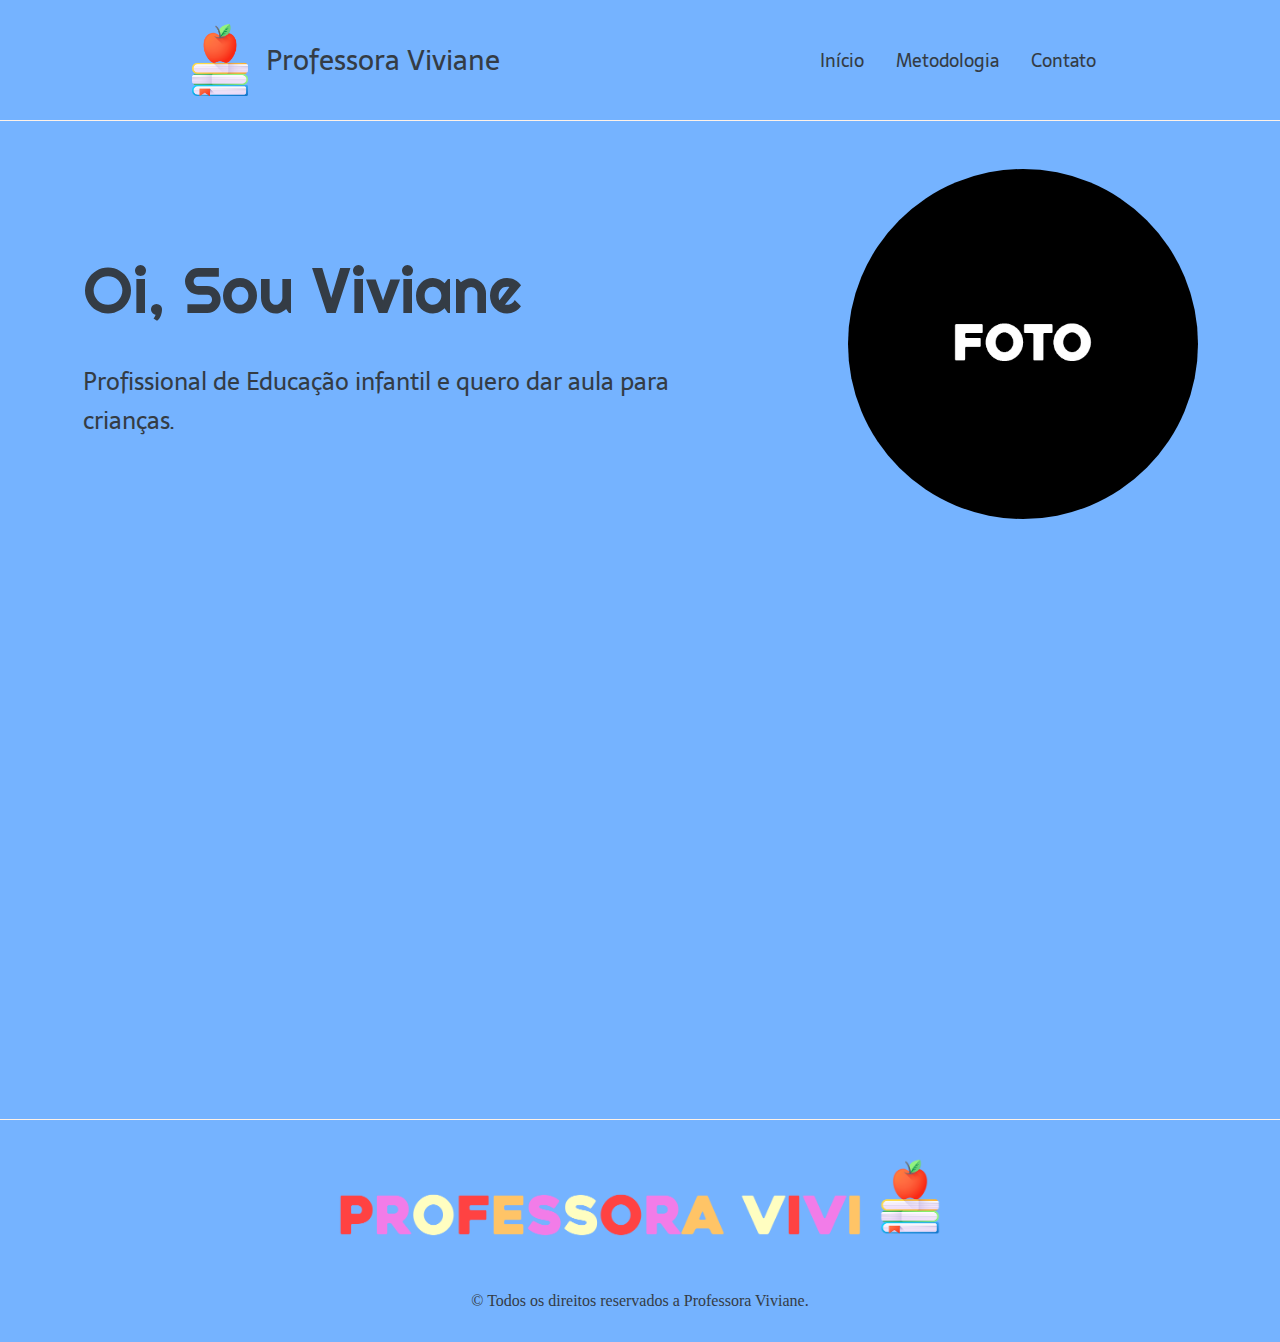
==== index.html @ 7d50e6aa "primeiro commit" ====
<!DOCTYPE html>
<html lang="pt-BR">

<head>
  <meta charset="UTF-8">
  <meta name="viewport" content="width=device-width, initial-scale=1.0">
  <title>Portfólio  - Início</title>
  <link rel="stylesheet" type="text/css" href="style.css">
</head>

<body>
  <header class="cabecalho">
    <div class="doideira">
        <img class="cabecalho-imagem" src="logo.png" alt="Logo da Professora Viviane">
        <p class="nome-doideira">Professora Viviane</p>

    </div>

    <nav class="cabecalho-menu">
      <!--a class="cabecalho-menu-item" href="https://discord.gg/wagxzStdcR">Comunidade Ballerini</a-->
      <a class="cabecalho-menu-item" href="index.html">Início</a>
      <a class="cabecalho-menu-item" href="metodologia.html">Metodologia</a>
      <a class="cabecalho-menu-item" href="contato.html">Contato</a>
    </nav>
  </header>

  <main class="conteudo">
    <section class="conteudo-principal">
      <div class="conteudo-principal-escrito">
        <h1 class="conteudo-principal-escrito-titulo">Oi, Sou Viviane</h1>
        <h2 class="conteudo-principal-escrito-subtitulo">
          Profissional de Educação infantil e quero dar aula para crianças.
        </h2>
        <!--button class="conteudo-principal-escrito-botao" ><a class="laranjinha" href="https://wa.me/21970219893" target=”_blank”>Whatsapp</a></button-->
      </div>
      <img class="conteudo-principal-imagem"src="professora.jpg" alt="Professora Viviane">
    </section>

    <!--section class="conteudo-secundario">
      <h3 class="conteudo-secundario-titulo">O que ela faz por você?</h3>
      <p class="conteudo-secundario-paragrafo">1. Cria um <strong>sistema de verificação capcha</strong> para novos membros garantirem que não são robôs</p>
      <p class="conteudo-secundario-paragrafo">2. Possui um <strong>sistema de banimento automático</strong> para links suspeitos que forem enviados na comunidade</p>
      <p class="conteudo-secundario-paragrafo">3. <strong>Sistema de avisos e banimento manual</strong>, para pessoas administradoras utilizarem</p>
    </section-->
  </main>

  <footer class="rodape">
    <img class="rodape-imagem" src="prof-viviane.png">
    <p class="rodape-texto">© Todos os direitos reservados a Professora Viviane.</p>
  </footer>
</body>

</html>
---- style.css ----
@import url('https://fonts.googleapis.com/css2?family=Righteous&family=Sarala:wght@400;700&display=swap');

* {
  margin: 0;
  padding: 0;
  box-sizing: border-box;
  text-decoration: none;
}

body {
  font-size: 100%;
  /*background: linear-gradient(68.15deg, #E8DD0C 16.62%, #ECE453 85.61%);*/
  background-color: #75B3FF;
}

.cabecalho {
  display: flex;
  flex-direction: row;
  align-items: center;
  justify-content: space-around;
  padding: 24px;
}

.doideira{
  display: flex;
  flex-direction: row;
  align-items: center;
}

.nome-doideira{
  font-family: 'Sarala', sans-serif;
  color: #343C45;
  font-weight: 400;
  font-size: 28px;
  margin-left: 10px;
}

.cabecalho-imagem {
  height: 72px;
}

.cabecalho-menu {
  display: flex;
  gap: 32px;
}

.cabecalho-menu-item {
  font-family: 'Sarala', sans-serif;
  color: #343C45;
  font-weight: 400;
  font-size: 18px
}

.conteudo {
  margin-bottom: 48px;
  border-top: 0.4px solid #FFF2E7;
}

.conteudo-principal {
  display: flex;
  margin-top: 48px;
  flex-direction: row;
  align-items: center;
  justify-content: space-around;
  margin-bottom: 600px;
}

.conteudo-principal-escrito {
  display: flex;
  flex-direction: column;
  gap: 32px;
}

.conteudo-principal-escrito-titulo {
  font-family: 'Righteous', cursive;
  font-weight: 400;
  font-size: 64px;
  color: #343C45;
}

.conteudo-principal-escrito-subtitulo {
  font-family: 'Sarala', sans-serif;
  font-weight: 400;
  font-size: 24px;
  width: 600px;
  color: #343C45;
}

.conteudo-principal-escrito-botao {
  background-color: #ECD6C4;
  width: 180px;
  height: 60px;
  border: none;
  box-shadow: 4px 5px 4px rgba(0, 0, 0, 0.10);
  border-radius: 20px;
  font-family: 'Sarala', sans-serif;
  font-weight: 400;
  font-size: 24px;
  color: #343C45;
  transition: 0.3s;
  
}

.laranjinha{
  color: #343C45;
}

.conteudo-principal-escrito-botao:hover {
  background-color: rgba(236, 214, 196, 0.53);
}

.conteudo-principal-imagem {
  height: 350px;
  border-radius: 100%;
  
}

.conteudo-secundario {
  display: flex;
  flex-direction: column;
  align-items: center;
  gap: 24px;
  margin-top: 48px;
}

.conteudo-secundario-titulo {
  border-top: 0.4px solid #FFF2E7;
  padding-top: 48px;
  font-family: 'Righteous', cursive;
  font-weight: 400;
  font-size: 24px;
  color: #343C45;
  margin-bottom: 16px;
}

.conteudo-secundario-paragrafo {
  font-family: 'Sarala', sans-serif;
  font-weight: 300;
  font-size: 18px;
  color: #343C45;
}

.rodape {
    display: flex;
    flex-direction: column;
    padding: 32px;
    border-top: 0.4px solid #FFF2E7;
    align-items: center;
}

.rodape-imagem {
  height: 120px;
  display: block;
  margin: 0 auto;
}

.rodape-texto{
  margin-top: 20px;
  color: #343C45;
}
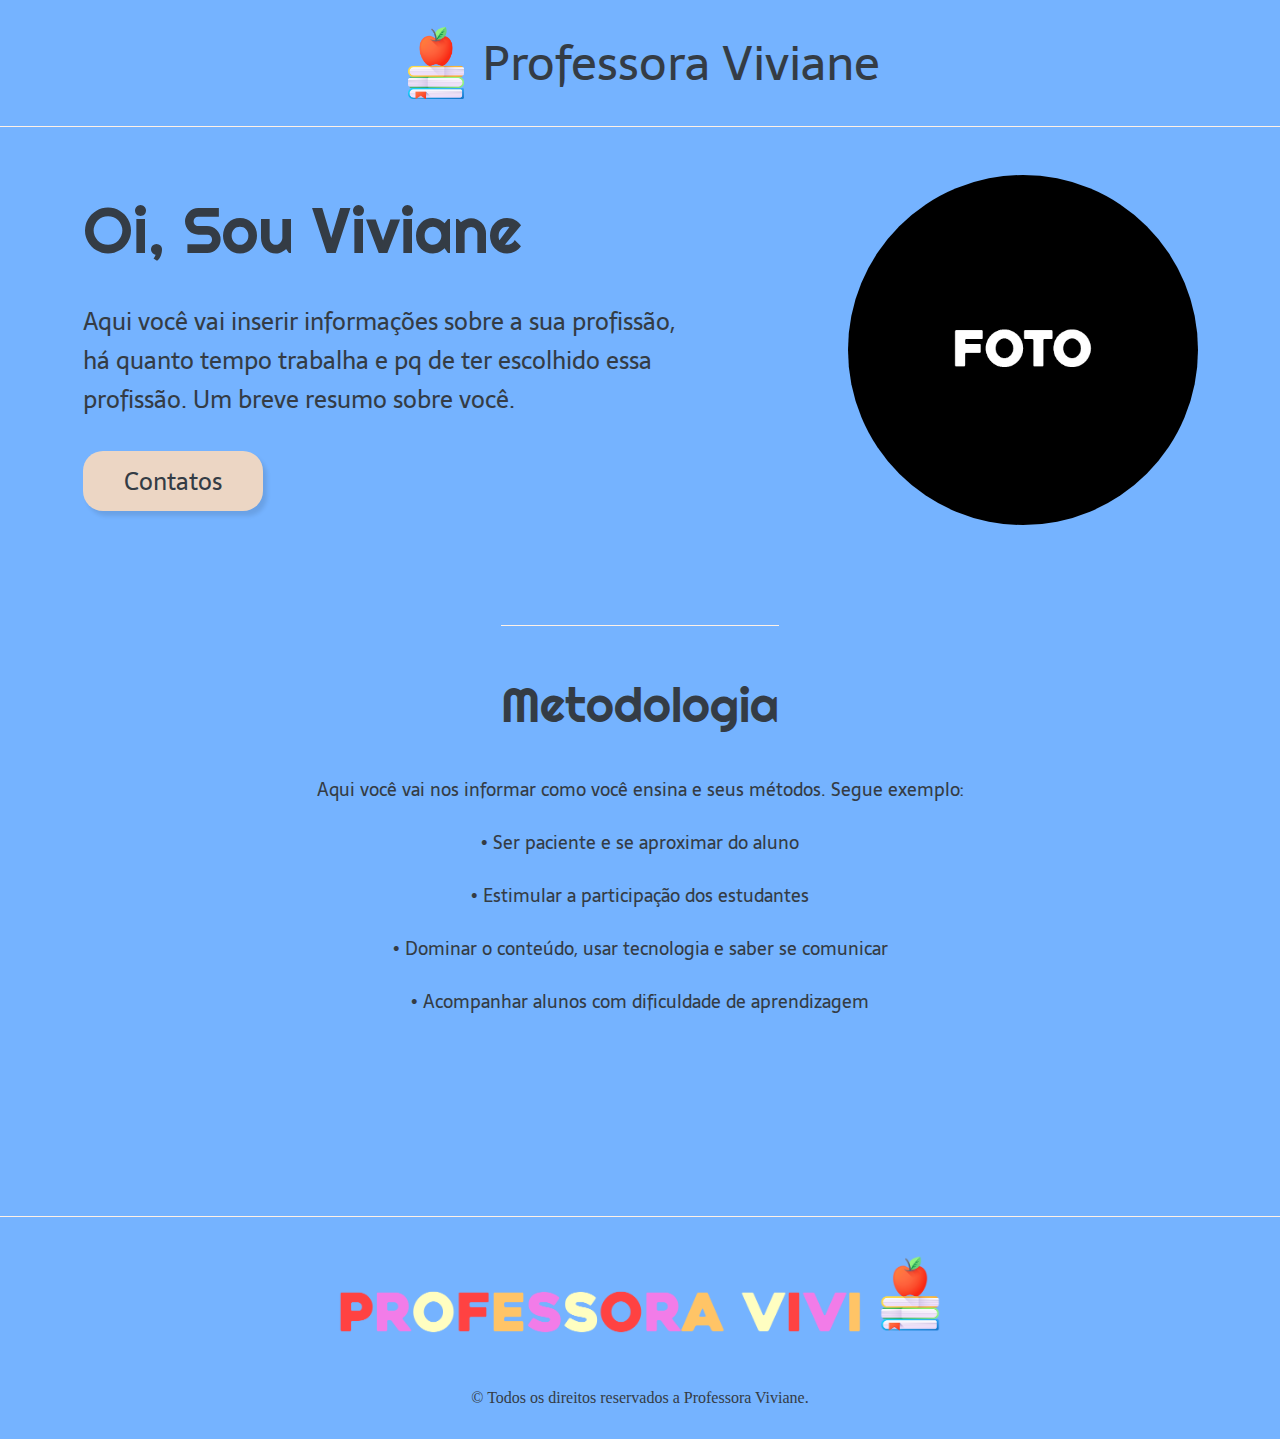
==== commit b3710707: "Add files via upload" ====
--- a/index.html
+++ b/index.html
@@ -12,16 +12,15 @@
   <header class="cabecalho">
     <div class="doideira">
         <img class="cabecalho-imagem" src="logo.png" alt="Logo da Professora Viviane">
-        <p class="nome-doideira">Professora Viviane</p>
+        <p class="nome-doideira"><a class="laranjinha" href="index.html">Professora Viviane</a></p>
 
     </div>
 
-    <nav class="cabecalho-menu">
-      <!--a class="cabecalho-menu-item" href="https://discord.gg/wagxzStdcR">Comunidade Ballerini</a-->
+    <!--nav class="cabecalho-menu">
       <a class="cabecalho-menu-item" href="index.html">Início</a>
       <a class="cabecalho-menu-item" href="metodologia.html">Metodologia</a>
       <a class="cabecalho-menu-item" href="contato.html">Contato</a>
-    </nav>
+    </nav-->
   </header>
 
   <main class="conteudo">
@@ -29,19 +28,27 @@
       <div class="conteudo-principal-escrito">
         <h1 class="conteudo-principal-escrito-titulo">Oi, Sou Viviane</h1>
         <h2 class="conteudo-principal-escrito-subtitulo">
-          Profissional de Educação infantil e quero dar aula para crianças.
+          Aqui você vai inserir informações sobre a sua profissão, há quanto tempo trabalha e pq de ter escolhido essa profissão. Um breve resumo sobre você.
         </h2>
-        <!--button class="conteudo-principal-escrito-botao" ><a class="laranjinha" href="https://wa.me/21970219893" target=”_blank”>Whatsapp</a></button-->
+        <button class="conteudo-principal-escrito-botao" ><a class="laranjinha" href="contato.html" target=”_blank”>Contatos</a></button>
       </div>
       <img class="conteudo-principal-imagem"src="professora.jpg" alt="Professora Viviane">
     </section>
 
-    <!--section class="conteudo-secundario">
-      <h3 class="conteudo-secundario-titulo">O que ela faz por você?</h3>
-      <p class="conteudo-secundario-paragrafo">1. Cria um <strong>sistema de verificação capcha</strong> para novos membros garantirem que não são robôs</p>
+    <section class="conteudo-secundario">
+      <h3 class="conteudo-secundario-titulo">Metodologia</h3>
+      <!--p class="conteudo-secundario-paragrafo">1. Cria um <strong>sistema de verificação capcha</strong> para novos membros garantirem que não são robôs</p>
       <p class="conteudo-secundario-paragrafo">2. Possui um <strong>sistema de banimento automático</strong> para links suspeitos que forem enviados na comunidade</p>
-      <p class="conteudo-secundario-paragrafo">3. <strong>Sistema de avisos e banimento manual</strong>, para pessoas administradoras utilizarem</p>
-    </section-->
+      <p class="conteudo-secundario-paragrafo">3. <strong>Sistema de avisos e banimento manual</strong>, para pessoas administradoras utilizarem</p-->
+      <p class="conteudo-secundario-paragrafo">Aqui você vai nos informar como você ensina e seus métodos. Segue exemplo:</p>
+      <p class="conteudo-secundario-paragrafo">• Ser paciente e se aproximar do aluno</p>
+      <p class="conteudo-secundario-paragrafo">• Estimular a participação dos estudantes</p>
+      <p class="conteudo-secundario-paragrafo">• Dominar o conteúdo, usar tecnologia e saber se comunicar</p>
+      <p class="conteudo-secundario-paragrafo">• Acompanhar alunos com dificuldade de aprendizagem</p>
+      
+      
+    </section>
+    
   </main>
 
   <footer class="rodape">
--- a/style.css
+++ b/style.css
@@ -16,6 +16,7 @@
 .cabecalho {
   display: flex;
   flex-direction: row;
+
   align-items: center;
   justify-content: space-around;
   padding: 24px;
@@ -25,15 +26,19 @@
   display: flex;
   flex-direction: row;
   align-items: center;
+  max-width: fit-content;
+  
 }
 
 .nome-doideira{
   font-family: 'Sarala', sans-serif;
   color: #343C45;
   font-weight: 400;
-  font-size: 28px;
+  font-size: 48px;
   margin-left: 10px;
+  width: 100%;
 }
+
 
 .cabecalho-imagem {
   height: 72px;
@@ -62,7 +67,18 @@
   flex-direction: row;
   align-items: center;
   justify-content: space-around;
-  margin-bottom: 600px;
+  margin-bottom: 100px;
+}
+
+.botoes{
+  display: flex;
+  flex-direction: row;
+  justify-content: space-around;
+}
+
+.imagem-contato{
+  width: 50%;
+  margin: auto;
 }
 
 .conteudo-principal-escrito {
@@ -75,6 +91,13 @@
   font-family: 'Righteous', cursive;
   font-weight: 400;
   font-size: 64px;
+  color: #343C45;
+}
+
+.conteudo-principal-escrito-titulo-2 {
+  font-family: 'Righteous', cursive;
+  font-weight: 400;
+  font-size: 44px;
   color: #343C45;
 }
 
@@ -121,6 +144,7 @@
   align-items: center;
   gap: 24px;
   margin-top: 48px;
+  margin-bottom: 200px;
 }
 
 .conteudo-secundario-titulo {
@@ -128,7 +152,7 @@
   padding-top: 48px;
   font-family: 'Righteous', cursive;
   font-weight: 400;
-  font-size: 24px;
+  font-size: 48px;
   color: #343C45;
   margin-bottom: 16px;
 }
@@ -157,4 +181,5 @@
 .rodape-texto{
   margin-top: 20px;
   color: #343C45;
-}+}
+
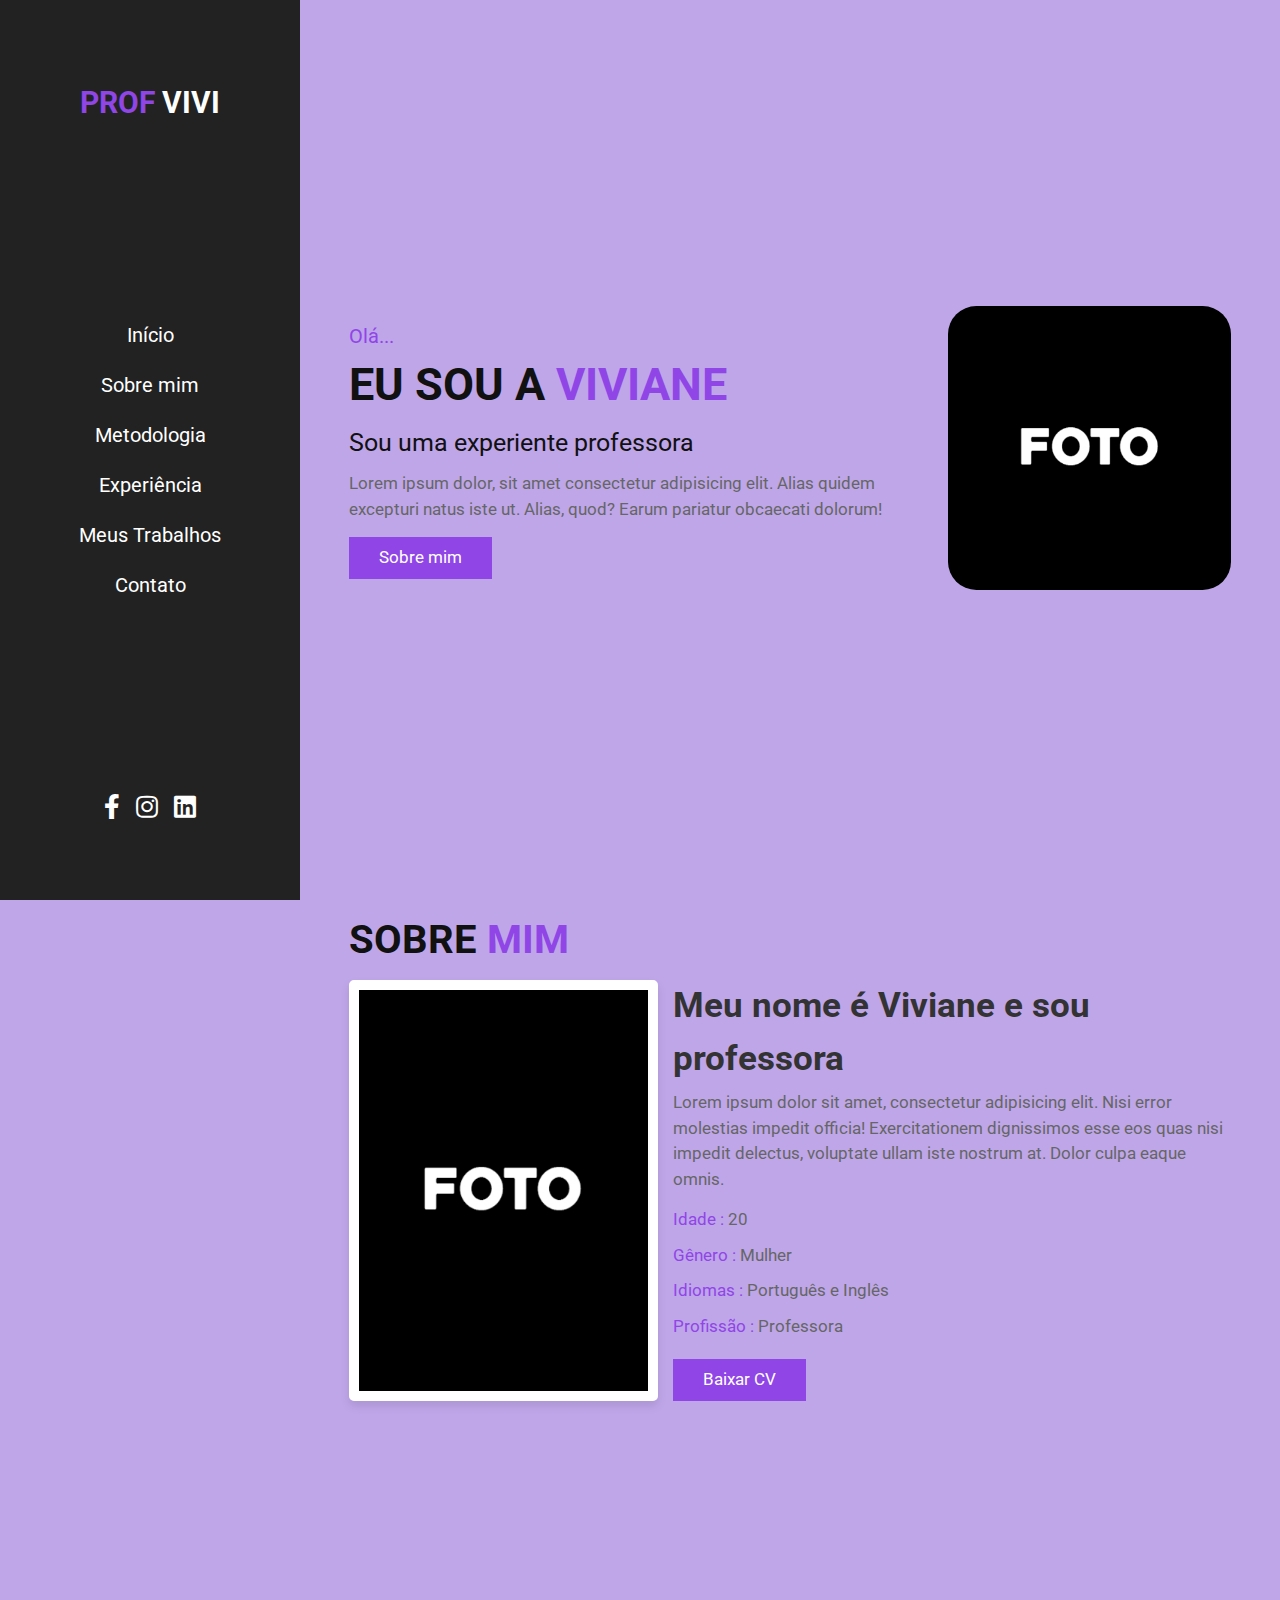
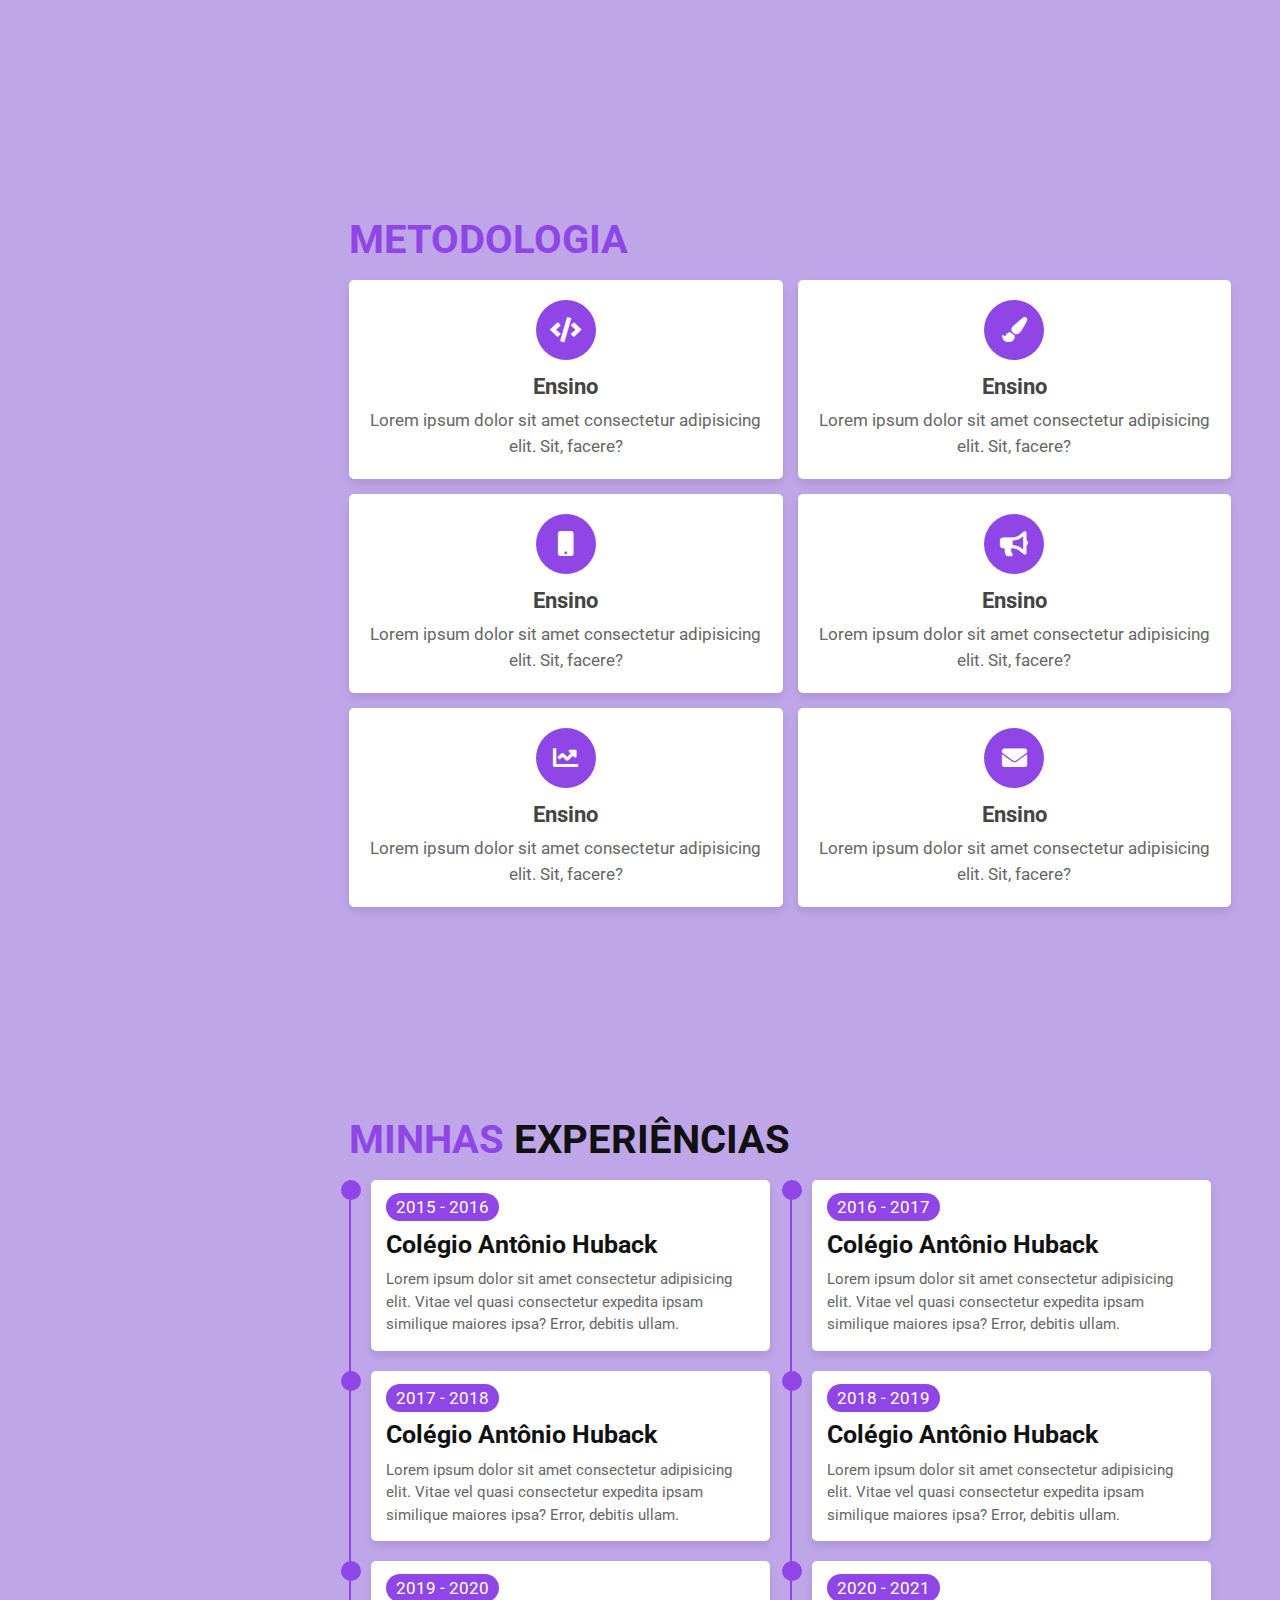
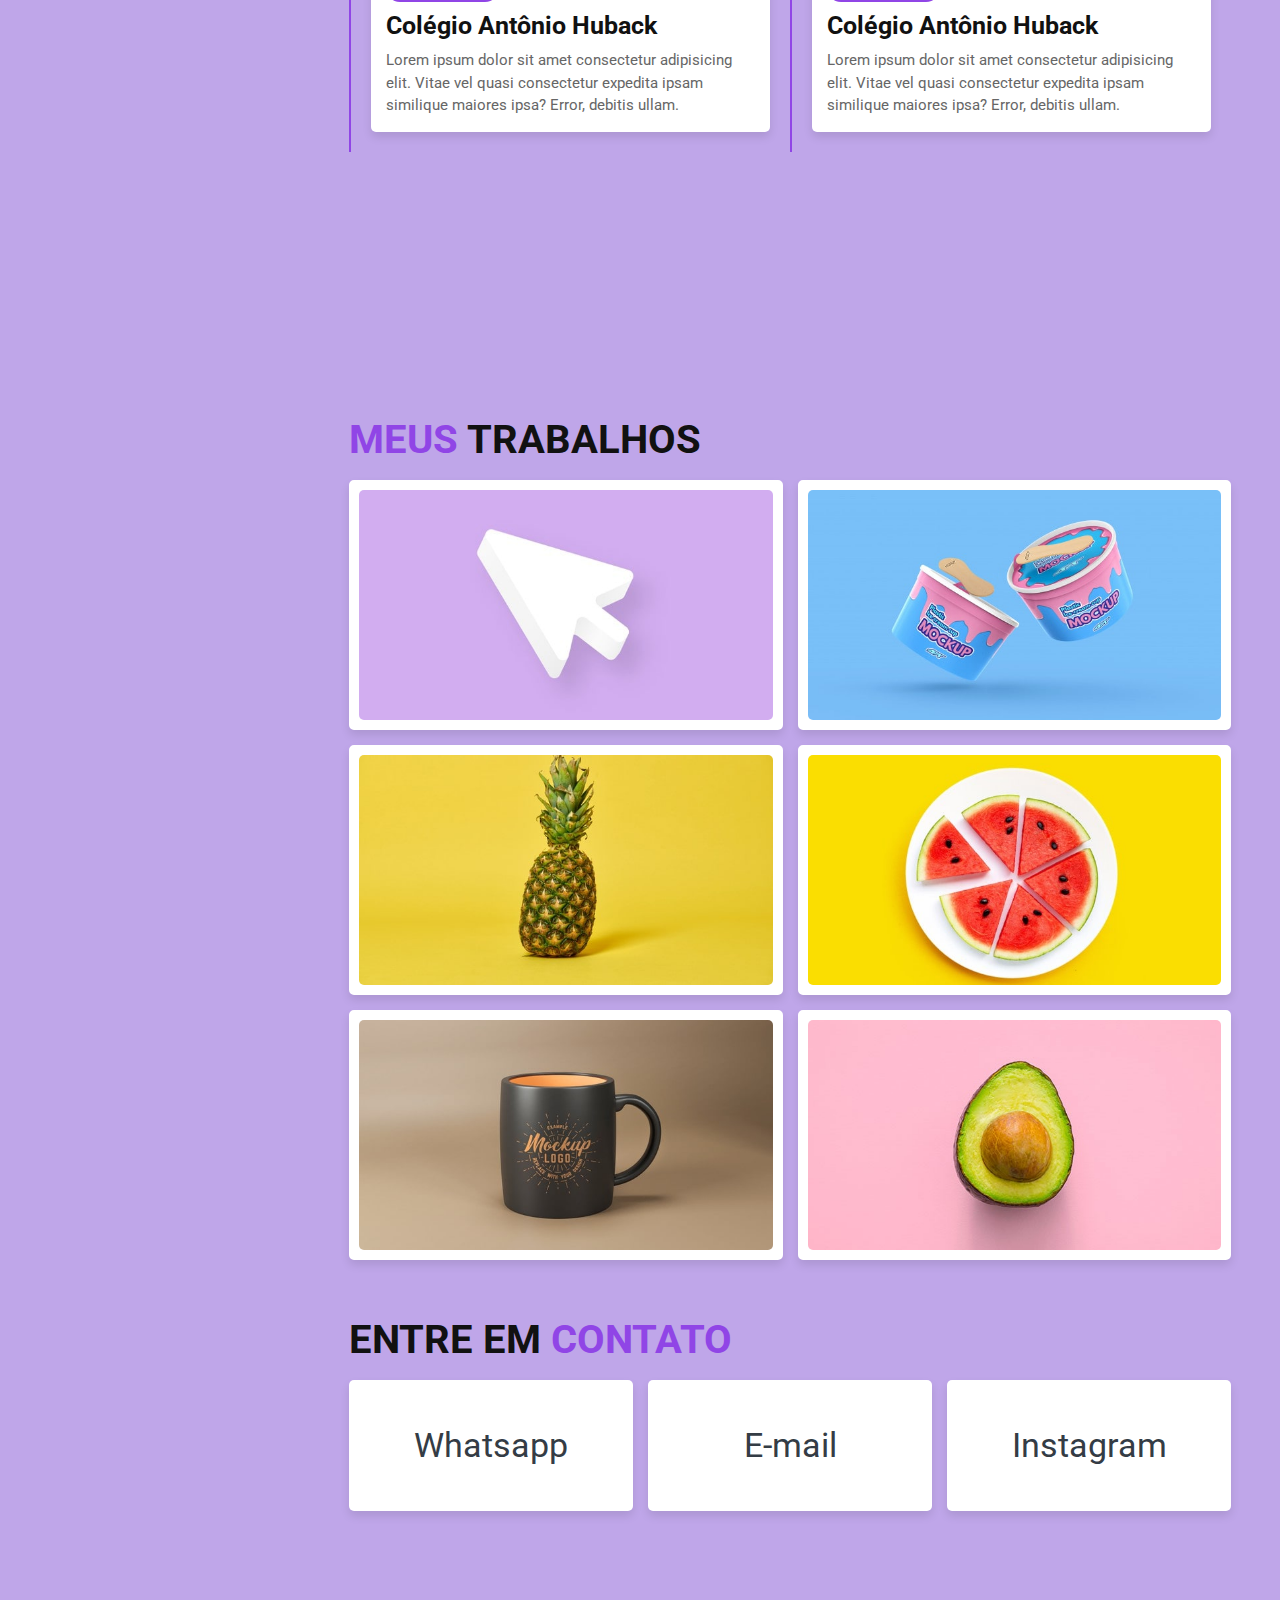
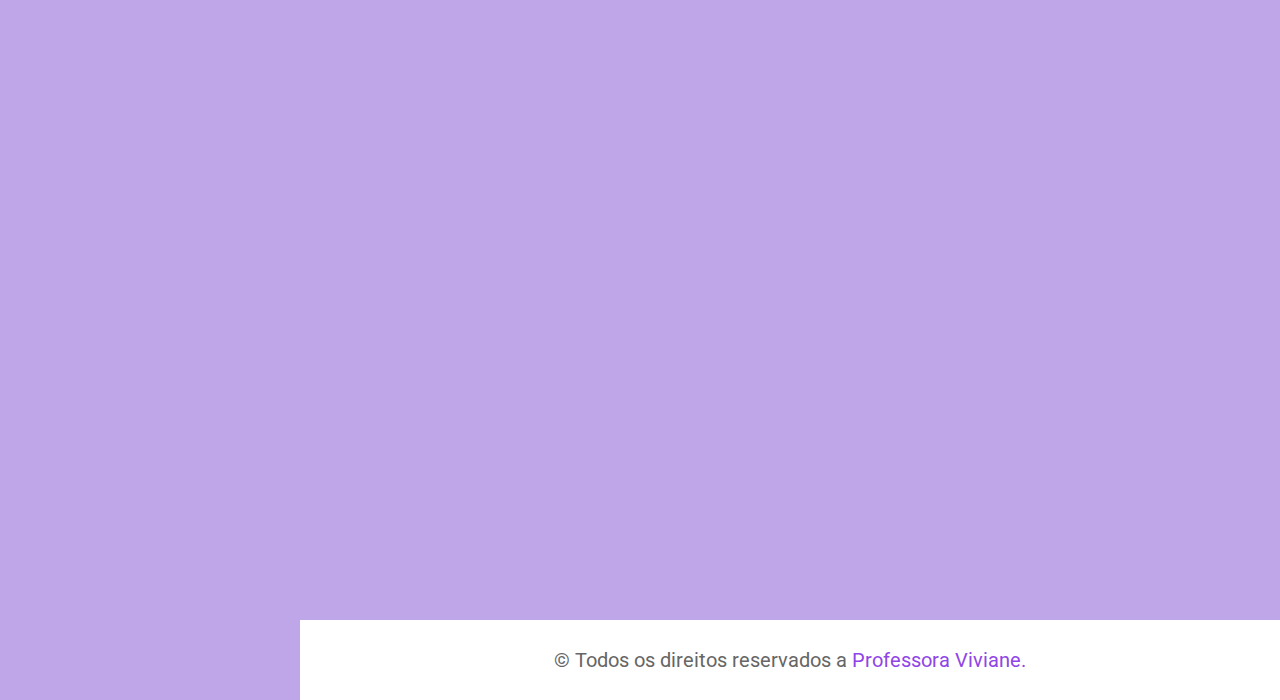
==== commit 5ff299a5: "commit init" ====
--- a/index.html
+++ b/index.html
@@ -1,60 +1,387 @@
-<!DOCTYPE html>
-<html lang="pt-BR">
-
-<head>
-  <meta charset="UTF-8">
-  <meta name="viewport" content="width=device-width, initial-scale=1.0">
-  <title>Portfólio  - Início</title>
-  <link rel="stylesheet" type="text/css" href="style.css">
-</head>
-
-<body>
-  <header class="cabecalho">
-    <div class="doideira">
-        <img class="cabecalho-imagem" src="logo.png" alt="Logo da Professora Viviane">
-        <p class="nome-doideira"><a class="laranjinha" href="index.html">Professora Viviane</a></p>
-
-    </div>
-
-    <!--nav class="cabecalho-menu">
-      <a class="cabecalho-menu-item" href="index.html">Início</a>
-      <a class="cabecalho-menu-item" href="metodologia.html">Metodologia</a>
-      <a class="cabecalho-menu-item" href="contato.html">Contato</a>
-    </nav-->
-  </header>
-
-  <main class="conteudo">
-    <section class="conteudo-principal">
-      <div class="conteudo-principal-escrito">
-        <h1 class="conteudo-principal-escrito-titulo">Oi, Sou Viviane</h1>
-        <h2 class="conteudo-principal-escrito-subtitulo">
-          Aqui você vai inserir informações sobre a sua profissão, há quanto tempo trabalha e pq de ter escolhido essa profissão. Um breve resumo sobre você.
-        </h2>
-        <button class="conteudo-principal-escrito-botao" ><a class="laranjinha" href="contato.html" target=”_blank”>Contatos</a></button>
-      </div>
-      <img class="conteudo-principal-imagem"src="professora.jpg" alt="Professora Viviane">
-    </section>
-
-    <section class="conteudo-secundario">
-      <h3 class="conteudo-secundario-titulo">Metodologia</h3>
-      <!--p class="conteudo-secundario-paragrafo">1. Cria um <strong>sistema de verificação capcha</strong> para novos membros garantirem que não são robôs</p>
-      <p class="conteudo-secundario-paragrafo">2. Possui um <strong>sistema de banimento automático</strong> para links suspeitos que forem enviados na comunidade</p>
-      <p class="conteudo-secundario-paragrafo">3. <strong>Sistema de avisos e banimento manual</strong>, para pessoas administradoras utilizarem</p-->
-      <p class="conteudo-secundario-paragrafo">Aqui você vai nos informar como você ensina e seus métodos. Segue exemplo:</p>
-      <p class="conteudo-secundario-paragrafo">• Ser paciente e se aproximar do aluno</p>
-      <p class="conteudo-secundario-paragrafo">• Estimular a participação dos estudantes</p>
-      <p class="conteudo-secundario-paragrafo">• Dominar o conteúdo, usar tecnologia e saber se comunicar</p>
-      <p class="conteudo-secundario-paragrafo">• Acompanhar alunos com dificuldade de aprendizagem</p>
-      
-      
-    </section>
-    
-  </main>
-
-  <footer class="rodape">
-    <img class="rodape-imagem" src="prof-viviane.png">
-    <p class="rodape-texto">© Todos os direitos reservados a Professora Viviane.</p>
-  </footer>
-</body>
-
+<!DOCTYPE html>
+<html lang="pt-br">
+<head>
+    <meta charset="UTF-8">
+    <meta http-equiv="X-UA-Compatible" content="IE=edge">
+    <meta name="viewport" content="width=device-width, initial-scale=1.0">
+    <title>Prof Vivi</title>
+
+    <!-- font awesome cdn link  -->
+    <link rel="stylesheet" href="https://cdnjs.cloudflare.com/ajax/libs/font-awesome/5.15.3/css/all.min.css">
+
+    <!-- custom css file link  -->
+    <link rel="stylesheet" href="css/style.css">
+
+</head>
+<body>
+
+<!-- custom cursors  -->
+<div class="cursor-1"></div>
+<div class="cursor-2"></div>
+
+
+<div id="menu-bars" class="fas fa-bars"></div>
+    
+<!-- header section starts  -->
+
+<header>
+
+    <a href="#" class="logo"> <span>Prof</span> Vivi </a>
+
+    <nav class="navbar">
+        <a href="#home">Início</a>
+        <a href="#about">Sobre mim</a>
+        <a href="#service">Metodologia</a>
+        <a href="#experience">Experiência</a>
+        <a href="#portfolio">Meus Trabalhos</a-->
+        <a href="#contact">Contato</a>
+    </nav>
+
+    <div class="follow">
+        <a href="#" class="fab fa-facebook-f"></a>
+        <a href="#" class="fab fa-instagram"></a>
+        <a href="#" class="fab fa-linkedin"></a>
+    </div>
+
+</header>
+
+<!-- header section ends -->
+
+<!-- home section starts  -->
+
+<section class="home" id="home">
+
+    <div class="content">
+        <span class="hi"> Olá... </span>
+        <h3> Eu sou a <span> Viviane </span> </h3>
+        <p class="info"> Sou uma experiente professora </p>
+        <p class="text"> Lorem ipsum dolor, sit amet consectetur adipisicing elit. Alias quidem excepturi natus iste ut. Alias, quod? Earum pariatur obcaecati dolorum! </p>
+        <a href="#about" class="btn">Sobre mim</a>
+    </div>
+
+    <div class="image">
+        <img class="imagem-1" src="images/home-img.png" alt="">
+    </div>
+
+</section>
+
+<!-- home section ends -->
+
+<!-- about section starts  -->
+
+<section class="about" id="about">
+
+<h1 class="heading"> Sobre <span> mim </span> </h1>
+
+<div class="row-1">
+
+    <div class="image">
+        <img src="images/about-img.jpg" alt="">
+    </div>
+
+    <div class="content">
+        <h3> Meu nome é Viviane e sou professora </h3>
+        <p>Lorem ipsum dolor sit amet, consectetur adipisicing elit. Nisi error molestias impedit officia! Exercitationem dignissimos esse eos quas nisi impedit delectus, voluptate ullam iste nostrum at. Dolor culpa eaque omnis.</p>
+        <div class="box-container">
+            <div class="box">
+                <p> <span> Idade : </span> 20 </p>
+                <p> <span> Gênero  : </span> Mulher </p>
+                <p> <span> Idiomas : </span> Português e Inglês </p>
+                <p> <span> Profissão : </span> Professora </p>
+            </div>
+        </div>
+        <a href="#" class="btn">Baixar CV</a>
+    </div>
+
+</div>
+
+<!--h1 class="heading"> <span> my </span> skills </h1>
+
+<div class="row-2">
+
+    <div class="skills">
+        <div class="progress">
+            <h3> web design <span> 95% </span> </h3>
+            <div class="bar"> <span></span> </div>
+        </div>
+        <div class="progress">
+            <h3> web development <span> 80% </span> </h3>
+            <div class="bar"> <span></span> </div>
+        </div>
+        <div class="progress">
+            <h3> UI design <span> 75% </span> </h3>
+            <div class="bar"> <span></span> </div>
+        </div>
+        <div class="progress">
+            <h3> seo marketing <span> 85% </span> </h3>
+            <div class="bar"> <span></span> </div>
+        </div>
+    </div>
+
+    <div class="box-container">
+
+        <div class="box">
+            <h3> >> 2+ </h3>
+            <p>years of experience</p>
+        </div>
+        <div class="box">
+            <h3> >> 250+ </h3>
+            <p>happy clients</p>
+        </div>
+        <div class="box">
+            <h3> >> 150+ </h3>
+            <p>projects completed</p>
+        </div>
+        <div class="box">
+            <h3> >> 12+ </h3>
+            <p>awards won</p>
+        </div>
+
+    </div>
+
+</div-->
+
+</section>
+
+<!-- about section ends -->
+
+<!-- service section starts  -->
+
+<section class="service" id="service">
+
+<h1 class="heading"> <span> Metodologia </span></h1>
+
+    <div class="box-container">
+
+        <div class="box">
+            <i class="fas fa-code"></i>
+            <h3>Ensino</h3>
+            <p>Lorem ipsum dolor sit amet consectetur adipisicing elit. Sit, facere?</p>
+        </div>
+
+        <div class="box">
+            <i class="fas fa-paint-brush"></i>
+            <h3>Ensino</h3>
+            <p>Lorem ipsum dolor sit amet consectetur adipisicing elit. Sit, facere?</p>
+        </div>
+
+        <div class="box">
+            <i class="fas fa-mobile"></i>
+            <h3>Ensino</h3>
+            <p>Lorem ipsum dolor sit amet consectetur adipisicing elit. Sit, facere?</p>
+        </div>
+
+        <div class="box">
+            <i class="fas fa-bullhorn"></i>
+            <h3>Ensino</h3>
+            <p>Lorem ipsum dolor sit amet consectetur adipisicing elit. Sit, facere?</p>
+        </div>
+
+        <div class="box">
+            <i class="fas fa-chart-line"></i>
+            <h3>Ensino</h3>
+            <p>Lorem ipsum dolor sit amet consectetur adipisicing elit. Sit, facere?</p>
+        </div>
+
+        <div class="box">
+            <i class="fas fa-envelope"></i>
+            <h3>Ensino</h3>
+            <p>Lorem ipsum dolor sit amet consectetur adipisicing elit. Sit, facere?</p>
+        </div>
+
+    </div>
+
+</section>
+
+<!-- service section ends -->
+
+<!-- experience section starts  -->
+
+<section class="experience" id="experience">
+
+    <h1 class="heading"> <span> Minhas </span> Experiências </h1>
+
+    <div class="box-container">
+
+        <div class="box">
+            <div class="content">
+                <span> 2015 - 2016 </span>
+                <h3>Colégio Antônio Huback</h3>
+                <p>Lorem ipsum dolor sit amet consectetur adipisicing elit. Vitae vel quasi consectetur expedita ipsam similique maiores ipsa? Error, debitis ullam.</p>
+            </div>
+        </div>
+
+        <div class="box">
+            <div class="content">
+                <span> 2016 - 2017 </span>
+                <h3>Colégio Antônio Huback</h3>
+                <p>Lorem ipsum dolor sit amet consectetur adipisicing elit. Vitae vel quasi consectetur expedita ipsam similique maiores ipsa? Error, debitis ullam.</p>
+            </div>
+        </div>
+
+        <div class="box">
+            <div class="content">
+                <span> 2017 - 2018 </span>
+                <h3>Colégio Antônio Huback</h3>
+                <p>Lorem ipsum dolor sit amet consectetur adipisicing elit. Vitae vel quasi consectetur expedita ipsam similique maiores ipsa? Error, debitis ullam.</p>
+            </div>
+        </div>
+
+        <div class="box">
+            <div class="content">
+                <span> 2018 - 2019 </span>
+                <h3>Colégio Antônio Huback</h3>
+                <p>Lorem ipsum dolor sit amet consectetur adipisicing elit. Vitae vel quasi consectetur expedita ipsam similique maiores ipsa? Error, debitis ullam.</p>
+            </div>
+        </div>
+
+        <div class="box">
+            <div class="content">
+                <span> 2019 - 2020 </span>
+                <h3>Colégio Antônio Huback</h3>
+                <p>Lorem ipsum dolor sit amet consectetur adipisicing elit. Vitae vel quasi consectetur expedita ipsam similique maiores ipsa? Error, debitis ullam.</p>
+            </div>
+        </div>
+
+        <div class="box">
+            <div class="content">
+                <span> 2020 - 2021 </span>
+                <h3>Colégio Antônio Huback</h3>
+                <p>Lorem ipsum dolor sit amet consectetur adipisicing elit. Vitae vel quasi consectetur expedita ipsam similique maiores ipsa? Error, debitis ullam.</p>
+            </div>
+        </div>
+
+    </div>
+
+</section>
+
+<!-- experience section ends -->
+
+<!-- portfolio section starts  -->
+
+<section class="portfolio" id="portfolio">
+
+    <h1 class="heading"> <span> Meus </span> Trabalhos </h1>
+
+    <div class="box-container">
+
+        <div class="box">
+            <img src="images/img-1.jpg" alt="">
+            <h3> project 01 </h3>
+        </div>
+
+        <div class="box">
+            <img src="images/img-2.jpg" alt="">
+            <h3> project 02 </h3>
+        </div>
+
+        <div class="box">
+            <img src="images/img-3.jpg" alt="">
+            <h3> project 03 </h3>
+
+        </div>
+
+        <div class="box">
+            <img src="images/img-4.jpg" alt="">
+            <h3> project 04 </h3>
+
+        </div>
+
+        <div class="box">
+            <img src="images/img-5.jpg" alt="">
+            <h3> project 05 </h3>
+
+        </div>
+
+        <div class="box">
+            <img src="images/img-6.jpg" alt="">
+            <h3> project 06 </h3>
+
+        </div>
+
+    </div>
+
+</section>
+
+<!-- portfolio section ends -->
+
+<!-- contact section starts  -->
+
+<section class="contact" id="contact">
+
+    <h1 class="heading"> Entre em <span> Contato </span> </h1>
+
+    <div class="icons-container">
+
+        <!--div class="icons">
+            <i class="fas fa-envelope"></i>
+            <h3>E-mail</h3>
+            <p></p>
+        </div>
+
+        <div class="icons">
+            <i class="fas fa-phone"></i>
+            <h3>Whatsapp</h3>
+            <p></p>
+        </div>
+
+        <div class="icons">
+            <i class="fab fa-instagram"></i>
+            <h3>Instagram</h3>
+            <p></p>
+        </div-->
+        
+        <button class="conteudo-principal-escrito-botao-2">
+            <a class="laranjinha" href="https://wa.me/21970219893" target=”_blank”>Whatsapp</a> 
+        </button>
+
+        <button class="conteudo-principal-escrito-botao-2">
+            <a class="laranjinha" href="mailto:igorumene@gmail.com" target=”_blank”>E-mail</a> 
+        </button>
+
+        <button class="conteudo-principal-escrito-botao-2">
+            <a class="laranjinha"  href="https://instagram.com/bernardo_queir0z/" target=”_blank”>Instagram</a> 
+        </button>
+
+
+    </div>
+
+    <div class="row">
+
+    </div>
+
+
+</section>
+
+<!-- contact section ends -->
+
+<!-- footer section  -->
+<footer class="footer"> © Todos os direitos reservados a <span> Professora Viviane. </span></footer>
+
+
+
+
+
+
+
+
+
+
+
+
+
+
+
+
+
+
+
+
+
+
+<!-- custom js file link  -->
+<!--script src="js/script.js"></script-->
+<script src="js/script.js"></script>
+
+</body>
 </html>--- a/css/style.css
+++ b/css/style.css
@@ -0,0 +1,632 @@
+@import url('https://fonts.googleapis.com/css2?family=Roboto:wght@100;300;400;500;700&display=swap');
+
+:root{
+    --main-color:#9045E6;
+}
+
+*{
+    font-family: 'Roboto', sans-serif;
+    margin:0; padding:0;
+    box-sizing: border-box;
+    outline: none; border:none;
+    text-decoration: none;
+    /*text-transform: capitalize;*/
+    transition: all .2s linear;
+    line-height: 1.5;
+}
+
+html{
+    font-size: 62.5%;
+    overflow-x: hidden;
+    scroll-behavior: smooth;
+}
+
+body{
+    background: #BFA6E9;
+    padding-left: 30rem;
+}
+
+section{
+    padding:1rem 5%;
+    min-height: 100vh;
+}
+
+.heading{
+    font-size: 4rem;
+    padding-bottom: 1rem;
+    color:#111;
+    text-transform: uppercase;
+}
+
+.heading span{
+    color:var(--main-color);
+    text-transform: uppercase;
+}
+
+.btn{
+    display: inline-block;
+    margin-top: 1rem;
+    padding:.8rem 3rem;
+    background:var(--main-color);
+    color:#fff;
+    cursor: pointer;justify-self: start;
+    font-size: 1.7rem;
+}
+
+.btn:hover{
+    background:#111;
+    letter-spacing: .2rem;
+}
+
+header{
+    position: fixed;
+    top:0; left:0; bottom:0;
+    background:#222;
+    display: flex;
+    align-items: center;
+    justify-content: space-between;
+    z-index: 1000;
+    flex-flow: column;
+    padding:8rem 2rem;
+    width:30rem;
+    text-align: center;
+}
+
+header .logo{
+    text-transform: uppercase;
+    color:#fff;
+    font-size: 3rem;
+    font-weight: bolder;
+}
+
+header .logo span{
+    text-transform: uppercase;
+    color:var(--main-color);
+}
+
+header .navbar a{
+    display: block;
+    font-size: 2rem;
+    color:#fff;
+    margin:2rem 0;
+}
+
+header .navbar a:hover{
+    letter-spacing: .2rem;
+    color:var(--main-color);
+}
+
+header .follow a{
+    font-size: 2.5rem;
+    color:#fff;
+    margin:0 .7rem;
+}
+
+header .follow a:hover{
+    color:var(--main-color);
+}
+
+#menu-bars{
+    position: fixed;
+    top:1rem; right: 1rem;
+    z-index: 10000;
+    background:var(--main-color);
+    color:#fff;
+    border-radius: .5rem;
+    padding:1rem 1.5rem;
+    font-size: 3rem;
+    cursor:pointer;
+    display: none;
+}
+
+.home{
+    display: flex;
+    align-items: center;
+    flex-wrap: wrap;
+    gap:1.5rem;
+}
+
+.home .image{
+    flex:1 1 10rem;
+}
+
+.imagem-1{
+    border-radius: 10%;
+}
+
+.home .image img{
+    width:100%;
+}
+
+.home .content{
+    flex:1 1 40rem;
+}
+
+.home .content .hi{
+    font-size: 2rem;
+    color:var(--main-color);
+}
+
+.home .content h3{
+    font-size: 4.5rem;
+    color:#111;
+    text-transform: uppercase;
+}
+
+.home .content h3 span{
+    color:var(--main-color);
+    text-transform: uppercase;
+}
+
+.home .content .info{
+    font-size: 2.5rem;
+    color:#111;
+    padding:.5rem 0;
+}
+
+.home .content .text{
+    font-size: 1.7rem;
+    color:#666;
+    padding:.5rem 0;
+}
+
+.about .row-1{
+    display: flex;
+    flex-wrap: wrap;
+    gap:1.5rem;
+    padding-bottom: 2rem;
+}
+
+.about .row-1 .image{
+    flex:1 1 25rem;
+}
+
+.about .row-1 .image img{
+    height: 100%;
+    width:100%;
+    object-fit: cover;
+    border:1rem solid #fff;
+    border-radius: .5rem;
+    box-shadow: 0 .5rem 1rem rgba(0,0,0,.1);
+}
+
+.about .row-1 .content{
+    flex:1 1 50rem;
+}
+
+.about .row-1 .content h3{
+    color:#333;
+    font-size: 3.5rem;
+}
+
+.about .row-1 .content p{
+    color:#666;
+    font-size: 1.7rem;
+    padding:.5rem 0;
+}
+
+.about .row-1 .content .box-container{
+    display: flex;
+    flex-wrap: wrap;
+    gap:1.5rem;
+    padding: 0.5rem 0;
+}
+
+.about .row-1 .content .box-container .box{
+    flex:1 1 20rem;
+}
+
+.about .row-1 .content .box-container .box span{
+    color:var(--main-color);
+}
+
+.about .row-2{
+    display: flex;
+    flex-wrap: wrap;
+    gap:1.5rem;
+    align-items: center;
+}
+
+.about .row-2 .skills{
+    flex:1 1 40rem;
+}
+
+.about .row-2 .skills .progress{
+    padding:1rem 0;
+}
+
+.about .row-2 .skills .progress h3{
+    display: flex;
+    justify-content: space-between;
+    padding:.7rem 0;
+    font-size: 1.7rem;
+    color:#111;
+    font-weight: 400;
+}
+
+.about .row-2 .skills .progress .bar{
+    width:100%;
+    background:#ccc;
+    overflow:hidden;
+    height:1rem;
+    border-radius: 50rem;
+}
+
+.about .row-2 .skills .progress .bar span{
+    display:block;
+    height:100%;
+    background:var(--main-color);
+    border-radius: 50rem;
+}
+
+.about .row-2 .skills .progress:nth-child(1) .bar span{
+    width:95%;
+}
+
+.about .row-2 .skills .progress:nth-child(2) .bar span{
+    width:80%;
+}
+
+.about .row-2 .skills .progress:nth-child(3) .bar span{
+    width:75%;
+}
+
+.about .row-2 .skills .progress:nth-child(4) .bar span{
+    width:85%;
+}
+
+.about .row-2 .box-container{
+    flex:1 1 40rem;
+    display: flex;
+    flex-wrap: wrap;
+    gap:1.5rem;
+}
+
+.about .row-2 .box-container .box{
+    flex:1 1 15rem;
+    background:#fff;
+    padding:2rem;
+    border-radius: .5rem;
+    box-shadow: 0 .5rem 1rem rgba(0,0,0,.1);
+}
+
+.about .row-2 .box-container .box h3{
+    color:var(--main-color);
+    font-size: 3rem;
+}
+
+.about .row-2 .box-container .box p{
+    color:#666;
+    font-size: 1.7rem;
+    padding-top: .5rem;
+}
+
+.service .box-container{
+    display: flex;
+    flex-wrap: wrap;
+    gap:1.5rem;
+}
+
+.service .box-container .box{
+    flex:1 1 30rem;
+    text-align: center;
+    padding:2rem;
+    background:#fff;
+    border-radius: .5rem;
+    box-shadow:0 .5rem 1rem rgba(0,0,0,.1);
+}
+
+.service .box-container .box i{
+    height:6rem;
+    width:6rem;
+    line-height: 6rem;
+    font-size: 2.5rem;
+    color:#fff;
+    background:var(--main-color);
+    border-radius: 50%;
+}
+
+.service .box-container .box h3{
+    color:#444;
+    font-size: 2.2rem;
+    padding-top: 1rem;
+}
+
+.service .box-container .box p{
+    color:#666;
+    font-size: 1.7rem;
+    padding-top: .5rem;
+}
+
+.experience .box-container{
+    display: flex;
+    flex-wrap: wrap;
+}
+
+.experience .box-container .box{
+    position: relative;
+    flex:1 1 33rem;
+    border-left: .2rem solid var(--main-color);
+    padding-left: 2rem;
+    padding-right: 2rem;
+    padding-bottom: 2rem;    
+}
+
+.experience .box-container .box::before{
+    content: '';
+    position: absolute;
+    top:0; left:-1rem;
+    height:2rem;
+    width:2rem;
+    border-radius: 50%;
+    background:var(--main-color);
+}
+
+.experience .box-container .box .content{
+    background:#fff;
+    padding:1.5rem;
+    box-shadow: 0 .5rem 1rem rgba(0,0,0,.1);
+    border-radius: .5rem;
+}
+
+.experience .box-container .box .content span{
+    color:#fff;
+    font-size: 1.7rem;
+    background:var(--main-color);
+    border-radius: 50rem;
+    padding:.4rem 1rem;
+}
+
+.experience .box-container .box .content h3{
+    font-size: 2.5rem;
+    padding:.5rem 0;
+    color:#111;
+}
+
+.experience .box-container .box .content p{
+    font-size: 1.5rem;
+    color:#666;
+}
+
+.portfolio .box-container{
+    display: flex;
+    flex-wrap: wrap;
+    gap:1.5rem;
+}
+
+.portfolio .box-container .box{
+    flex:1 1 30rem;
+    height:25rem;
+    position: relative;
+    overflow:hidden;
+    border:1rem solid #fff;
+    box-shadow: 0 .5rem 1rem rgba(0,0,0,.1);
+    background:#fff;
+    border-radius: .5rem;
+}
+
+.portfolio .box-container .box img{
+    height:100%;
+    width:100%;
+    object-fit: cover;
+    border-radius: .5rem;
+    position: relative;
+    z-index: 1;
+}
+
+.portfolio .box-container .box:hover img{
+    height:75%;
+    width:75%;
+}
+
+.portfolio .box-container .box h3{
+    position: absolute;
+    bottom:.5rem; left:1rem;
+    font-size: 2.5rem;
+    color:#333;
+    text-transform: uppercase;
+}
+
+.portfolio .box-container .box .icons{
+    position: absolute;
+    top:1rem; right:1rem;
+}
+
+.portfolio .box-container .box .icons a{
+    display: block;
+    height:4rem;
+    width:4rem;
+    border-radius: .5rem;
+    background: #eee;
+    color:#333;
+    font-size: 1.7rem;
+    line-height: 4rem;
+    text-align: center;
+    margin-bottom: 1rem;
+}
+
+.portfolio .box-container .box .icons a:hover{
+    background:var(--main-color);
+    color:#fff;
+}
+
+.contact .icons-container{
+    display: flex;
+    gap:1.5rem;
+    flex-wrap: wrap;
+    padding-bottom: 2rem;
+}
+
+.contact .icons-container .icons{
+    flex:1 1 25rem;
+    text-align: center;
+    padding:2rem;
+    background:#fff;
+    box-shadow: 0 .5rem 1rem rgba(0,0,0,.1);
+    border-radius: .5rem;
+}
+
+.contact .icons-container .icons i{
+    
+    height:5rem;
+    width:5rem;
+    line-height: 5rem;
+    font-size: 2rem;
+    background: var(--main-color);
+    color:#fff;
+    border-radius: 50%;
+}
+
+.contact .icons-container .icons h3{
+    color:#111;
+    font-size: 2rem;
+    padding:.5rem 0;
+    padding-top: 1rem;
+}
+
+.contact .icons-container .icons p{
+    color:#666;
+    font-size: 1.7rem;
+}
+
+.contact .row{
+    display: flex;
+    flex-wrap: wrap;
+    gap:1.5rem;
+}
+
+.contact .row form{
+    flex:1 1 55rem;
+    background:#fff;
+    padding:0 2rem;
+    box-shadow: 0 .5rem 1rem rgba(0,0,0,.1);
+    border-radius: .5rem;
+}
+
+.contact .row .map{
+    flex:1 1 25rem;
+    border:1rem solid #fff;
+    box-shadow: 0 .5rem 1rem rgba(0,0,0,.1);
+    border-radius: .5rem;
+    width: 100%;
+}
+
+.contact .row form .box,
+.contact .row form textarea{
+    width: 100%;
+    border-bottom: .1rem solid #333;
+    color:#333;
+    text-transform: none;
+    font-size: 1.7rem;
+    padding:1rem 0;
+    margin:1rem 0;
+}
+
+.contact .row form .box:focus,
+.contact .row form textarea:focus{
+    border-color: var(--main-color);
+}
+
+.contact .row form .box::placeholder,
+.contact .row form textarea::placeholder{
+    text-transform: capitalize;
+}
+
+.contact .row form textarea{
+    height: 20rem;
+    resize: none;
+}
+
+.contact .row form .btn{
+    margin-top: 0;
+    margin-bottom: 1.5rem;
+}
+
+.conteudo-principal-escrito-botao-2{
+    flex: 1 1 25rem;
+    text-align: center;
+    padding: 4rem;
+    background: #fff;
+    box-shadow: 0 .5rem 1rem rgba(0,0,0,.1);
+    border-radius: .5rem;
+    font-size: 34px;
+}
+
+.conteudo-principal-escrito-botao-2:hover {
+    background-color: rgba(236, 214, 196, 0.53);
+  }
+
+.laranjinha{
+color: #343C45;
+
+}
+
+.footer{
+    margin-top: 2rem;
+    font-size: 2rem;
+    padding:2.5rem;
+    text-align: center;
+    color:#666;
+    background: #fff;
+}
+
+.footer span{
+    color:var(--main-color);
+}
+
+
+
+
+
+
+
+
+
+
+
+
+
+
+
+
+
+/* media queries  */
+@media (max-width:991px){
+
+    html{
+        font-size: 55%;
+    }
+    
+    body{
+        padding: 0;
+    }
+
+    #menu-bars{
+        display: initial;
+    }
+
+    header{
+        left:-120%;
+    }
+
+    header.active{
+        left:0%;
+    }
+
+}
+
+@media (max-width:450px){
+
+    html{
+        font-size: 50%;
+    }
+
+    header{
+        width:100%;
+    }
+
+    .experience .box-container .box{
+        padding-right: 0;
+    }
+
+}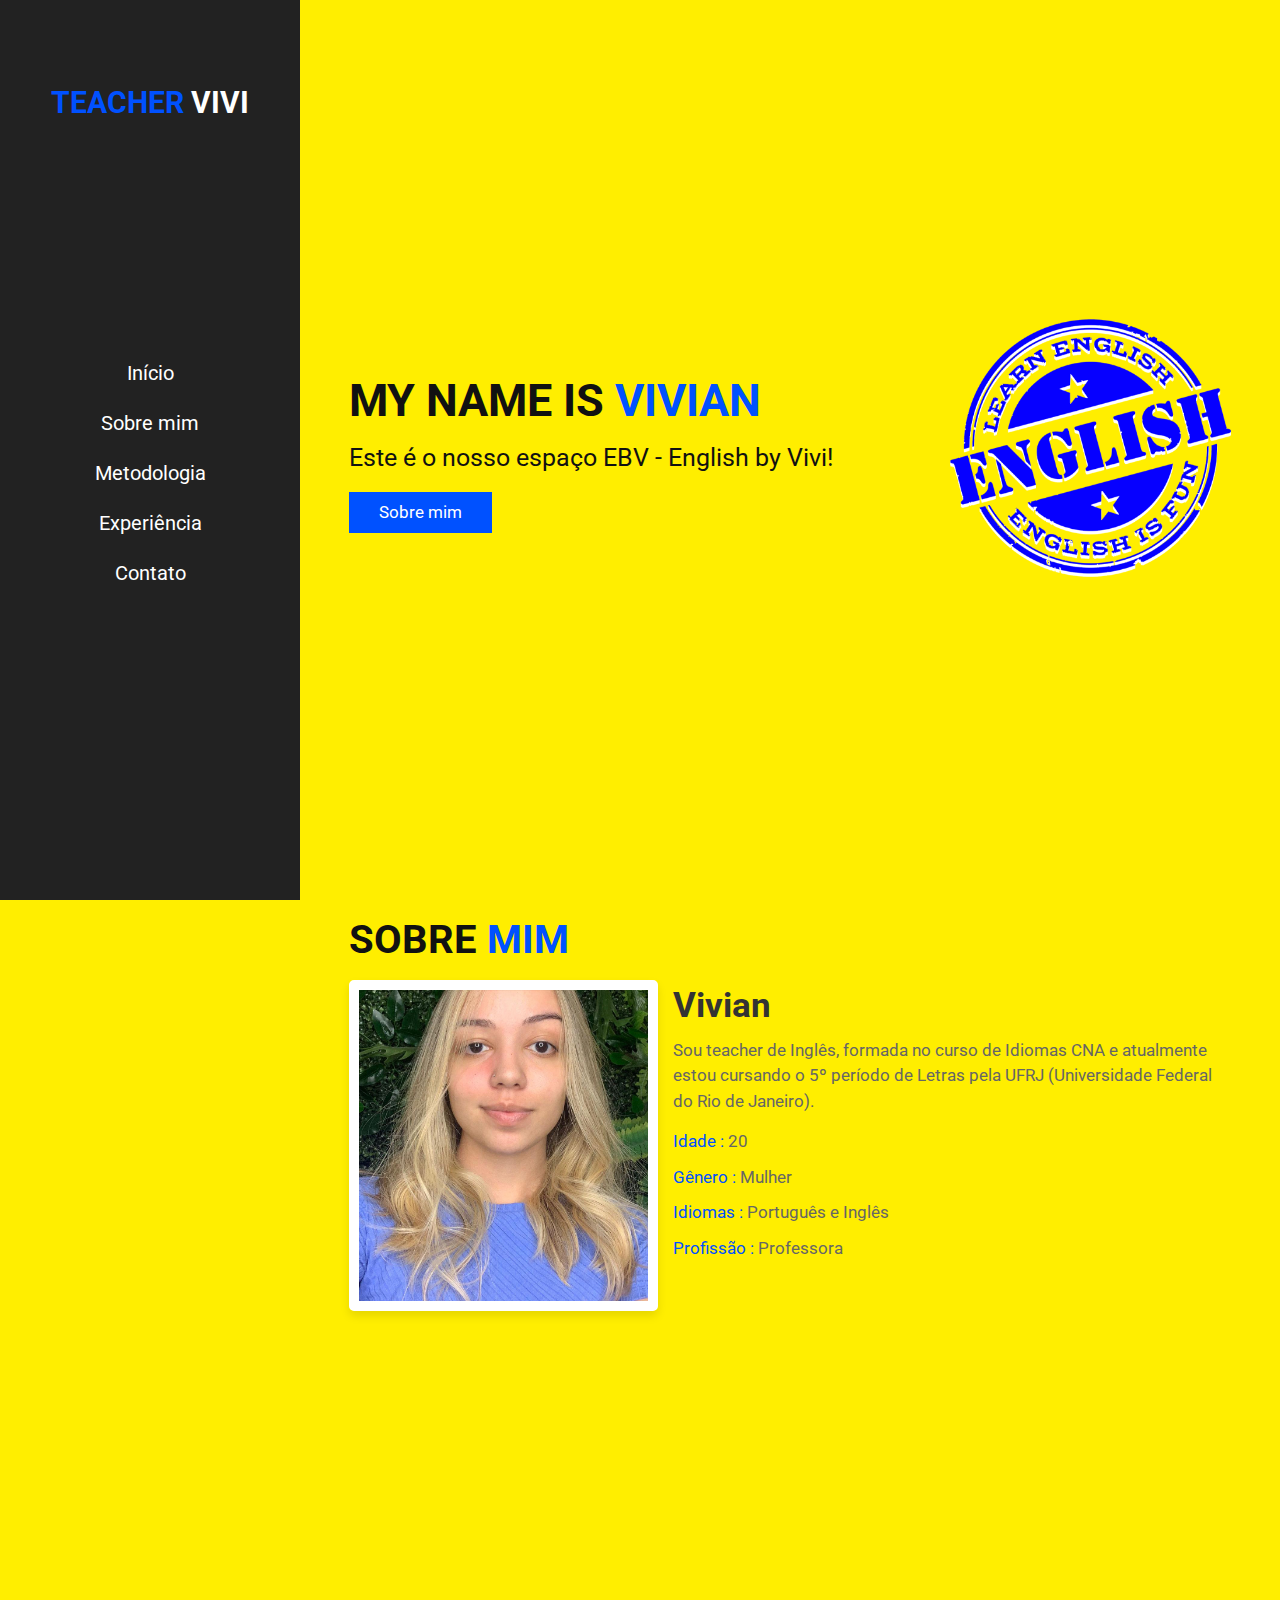
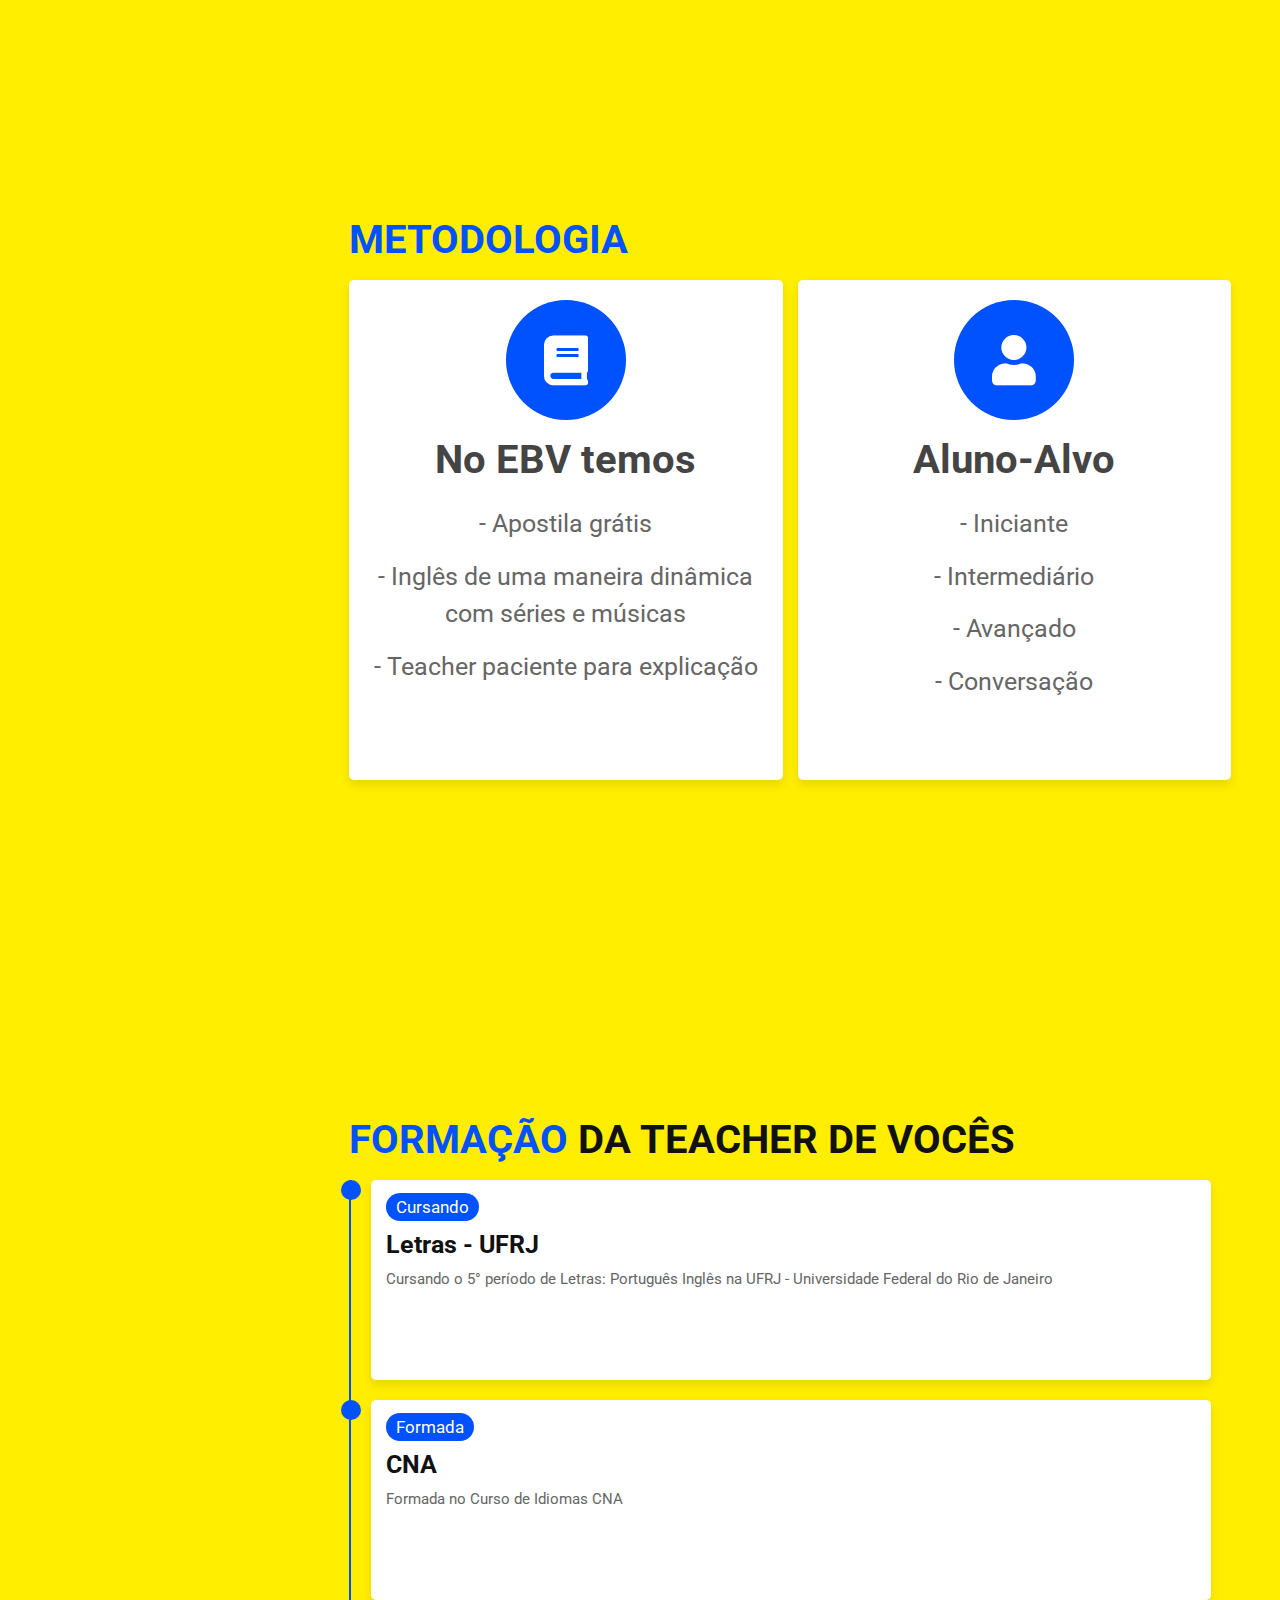
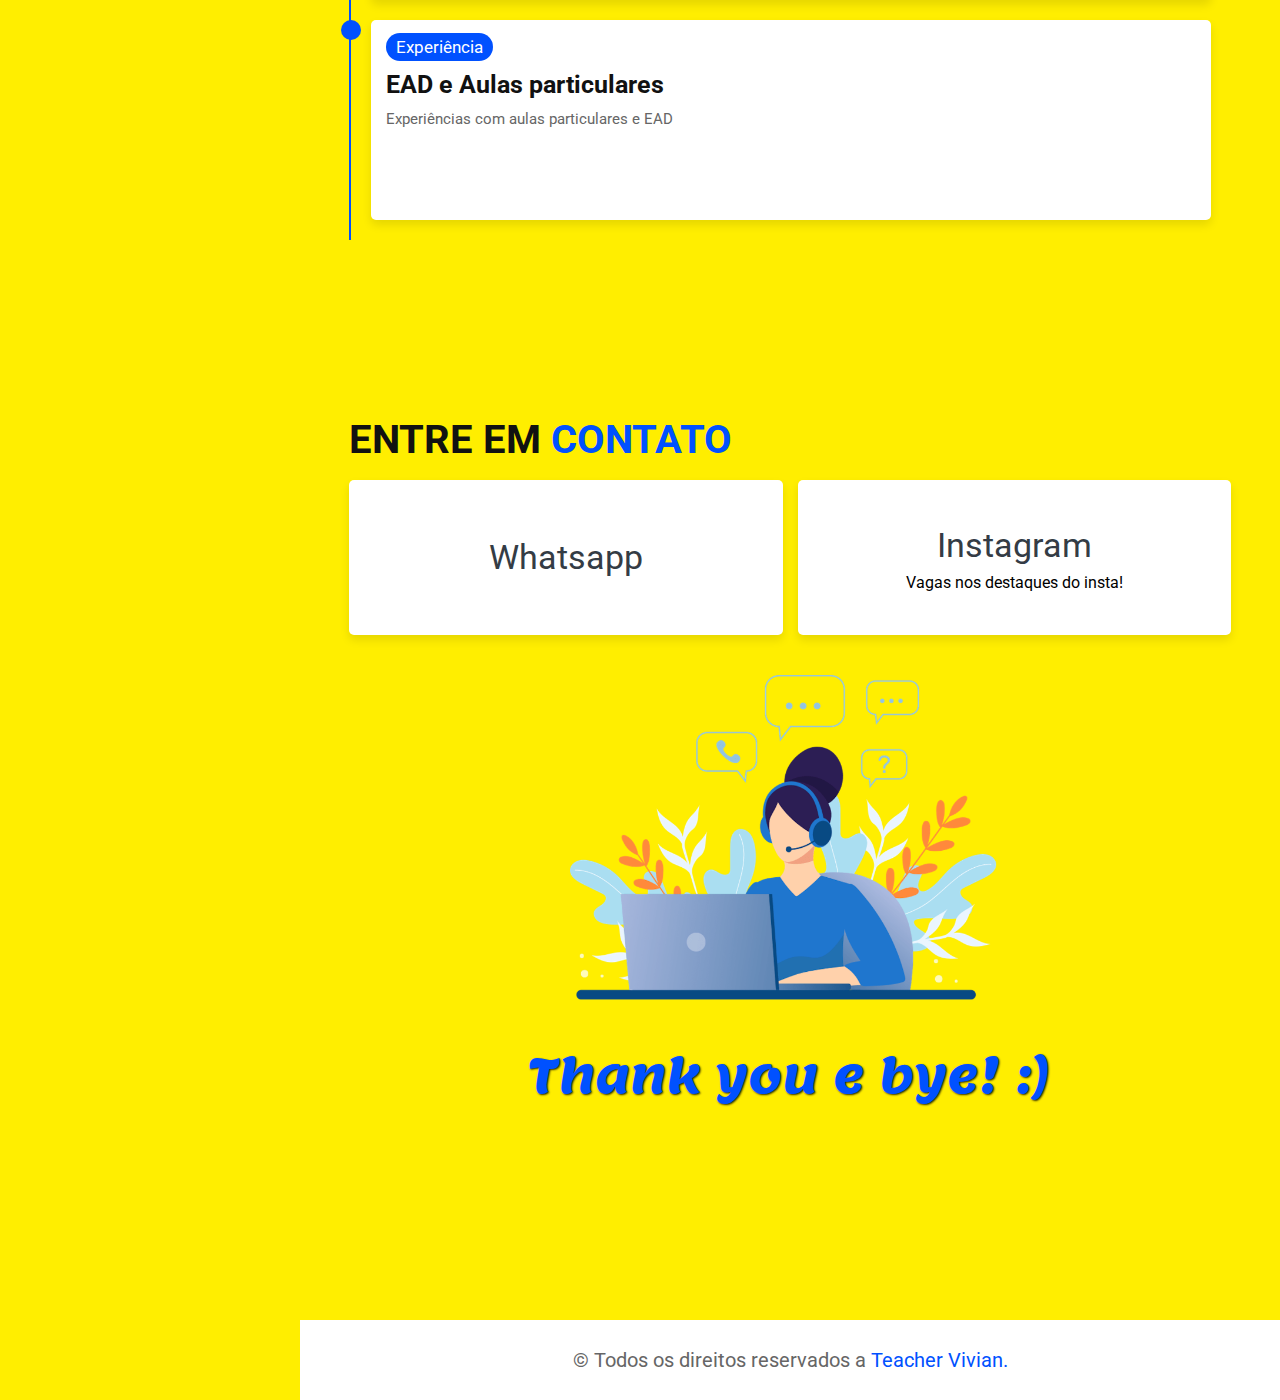
==== commit 896861af: "Add files via upload" ====
--- a/index.html
+++ b/index.html
@@ -4,58 +4,48 @@
     <meta charset="UTF-8">
     <meta http-equiv="X-UA-Compatible" content="IE=edge">
     <meta name="viewport" content="width=device-width, initial-scale=1.0">
-    <title>Prof Vivi</title>
+    <title>Teacher Vivi</title>
 
-    <!-- font awesome cdn link  -->
     <link rel="stylesheet" href="https://cdnjs.cloudflare.com/ajax/libs/font-awesome/5.15.3/css/all.min.css">
 
-    <!-- custom css file link  -->
     <link rel="stylesheet" href="css/style.css">
 
 </head>
 <body>
 
-<!-- custom cursors  -->
 <div class="cursor-1"></div>
 <div class="cursor-2"></div>
 
-
 <div id="menu-bars" class="fas fa-bars"></div>
-    
-<!-- header section starts  -->
 
 <header>
 
-    <a href="#" class="logo"> <span>Prof</span> Vivi </a>
+    <a href="#" class="logo"> <span>Teacher</span> Vivi </a>
 
     <nav class="navbar">
         <a href="#home">Início</a>
         <a href="#about">Sobre mim</a>
         <a href="#service">Metodologia</a>
         <a href="#experience">Experiência</a>
-        <a href="#portfolio">Meus Trabalhos</a-->
         <a href="#contact">Contato</a>
     </nav>
 
     <div class="follow">
-        <a href="#" class="fab fa-facebook-f"></a>
-        <a href="#" class="fab fa-instagram"></a>
-        <a href="#" class="fab fa-linkedin"></a>
+        <p></p>
+        <p></p>
+        <p></p>
     </div>
 
 </header>
 
-<!-- header section ends -->
-
-<!-- home section starts  -->
-
 <section class="home" id="home">
 
     <div class="content">
-        <span class="hi"> Olá... </span>
-        <h3> Eu sou a <span> Viviane </span> </h3>
-        <p class="info"> Sou uma experiente professora </p>
-        <p class="text"> Lorem ipsum dolor, sit amet consectetur adipisicing elit. Alias quidem excepturi natus iste ut. Alias, quod? Earum pariatur obcaecati dolorum! </p>
+
+        <h3> My name is <span> Vivian </span> </h3>
+
+        <p class="info"> Este é o nosso espaço EBV - English by Vivi! </p>
+
         <a href="#about" class="btn">Sobre mim</a>
     </div>
 
@@ -64,10 +54,6 @@
     </div>
 
 </section>
-
-<!-- home section ends -->
-
-<!-- about section starts  -->
 
 <section class="about" id="about">
 
@@ -80,174 +66,83 @@
     </div>
 
     <div class="content">
-        <h3> Meu nome é Viviane e sou professora </h3>
-        <p>Lorem ipsum dolor sit amet, consectetur adipisicing elit. Nisi error molestias impedit officia! Exercitationem dignissimos esse eos quas nisi impedit delectus, voluptate ullam iste nostrum at. Dolor culpa eaque omnis.</p>
+        <h3> Vivian </h3>
+        <p>Sou <span>teacher</span> de Inglês, formada no curso de Idiomas CNA e atualmente estou cursando o 5º período de Letras pela UFRJ (Universidade Federal do Rio de Janeiro).</p>
         <div class="box-container">
             <div class="box">
+
                 <p> <span> Idade : </span> 20 </p>
                 <p> <span> Gênero  : </span> Mulher </p>
                 <p> <span> Idiomas : </span> Português e Inglês </p>
                 <p> <span> Profissão : </span> Professora </p>
+            
             </div>
         </div>
-        <a href="#" class="btn">Baixar CV</a>
     </div>
 
 </div>
 
-<!--h1 class="heading"> <span> my </span> skills </h1>
+</section>
 
-<div class="row-2">
+<section class="service" id="service">
 
-    <div class="skills">
-        <div class="progress">
-            <h3> web design <span> 95% </span> </h3>
-            <div class="bar"> <span></span> </div>
-        </div>
-        <div class="progress">
-            <h3> web development <span> 80% </span> </h3>
-            <div class="bar"> <span></span> </div>
-        </div>
-        <div class="progress">
-            <h3> UI design <span> 75% </span> </h3>
-            <div class="bar"> <span></span> </div>
-        </div>
-        <div class="progress">
-            <h3> seo marketing <span> 85% </span> </h3>
-            <div class="bar"> <span></span> </div>
-        </div>
-    </div>
+<h1 class="heading"> <span> Metodologia</span></h1>
 
     <div class="box-container">
 
         <div class="box">
-            <h3> >> 2+ </h3>
-            <p>years of experience</p>
-        </div>
-        <div class="box">
-            <h3> >> 250+ </h3>
-            <p>happy clients</p>
-        </div>
-        <div class="box">
-            <h3> >> 150+ </h3>
-            <p>projects completed</p>
-        </div>
-        <div class="box">
-            <h3> >> 12+ </h3>
-            <p>awards won</p>
-        </div>
 
-    </div>
-
-</div-->
-
-</section>
-
-<!-- about section ends -->
-
-<!-- service section starts  -->
-
-<section class="service" id="service">
-
-<h1 class="heading"> <span> Metodologia </span></h1>
-
-    <div class="box-container">
-
-        <div class="box">
-            <i class="fas fa-code"></i>
-            <h3>Ensino</h3>
-            <p>Lorem ipsum dolor sit amet consectetur adipisicing elit. Sit, facere?</p>
+            <i class="fas fa-book"></i>
+            <h3> No EBV temos </h3>
+            <p> - Apostila grátis </p>
+            <p> - Inglês de uma maneira dinâmica com séries e músicas </p>
+            <p> - Teacher paciente para explicação </p>
+            
         </div>
 
         <div class="box">
-            <i class="fas fa-paint-brush"></i>
-            <h3>Ensino</h3>
-            <p>Lorem ipsum dolor sit amet consectetur adipisicing elit. Sit, facere?</p>
+
+            <i class="fas fa-user"></i>
+            <h3> Aluno-Alvo </h3>
+            <p> - Iniciante </p>
+            <p> - Intermediário </p>
+            <p> - Avançado </p>
+            <p> - Conversação </p>
+            
         </div>
 
-        <div class="box">
-            <i class="fas fa-mobile"></i>
-            <h3>Ensino</h3>
-            <p>Lorem ipsum dolor sit amet consectetur adipisicing elit. Sit, facere?</p>
-        </div>
-
-        <div class="box">
-            <i class="fas fa-bullhorn"></i>
-            <h3>Ensino</h3>
-            <p>Lorem ipsum dolor sit amet consectetur adipisicing elit. Sit, facere?</p>
-        </div>
-
-        <div class="box">
-            <i class="fas fa-chart-line"></i>
-            <h3>Ensino</h3>
-            <p>Lorem ipsum dolor sit amet consectetur adipisicing elit. Sit, facere?</p>
-        </div>
-
-        <div class="box">
-            <i class="fas fa-envelope"></i>
-            <h3>Ensino</h3>
-            <p>Lorem ipsum dolor sit amet consectetur adipisicing elit. Sit, facere?</p>
-        </div>
 
     </div>
 
 </section>
 
-<!-- service section ends -->
-
-<!-- experience section starts  -->
-
 <section class="experience" id="experience">
 
-    <h1 class="heading"> <span> Minhas </span> Experiências </h1>
+    <h1 class="heading"> <span> Formação </span> da teacher de vocês </h1>
 
     <div class="box-container">
 
         <div class="box">
             <div class="content">
-                <span> 2015 - 2016 </span>
-                <h3>Colégio Antônio Huback</h3>
-                <p>Lorem ipsum dolor sit amet consectetur adipisicing elit. Vitae vel quasi consectetur expedita ipsam similique maiores ipsa? Error, debitis ullam.</p>
+                <span> Cursando </span>
+                <h3> Letras - UFRJ</h3>
+                <p>Cursando o 5° período de Letras: Português  Inglês na UFRJ - Universidade Federal do Rio de Janeiro</p>
             </div>
         </div>
 
         <div class="box">
             <div class="content">
-                <span> 2016 - 2017 </span>
-                <h3>Colégio Antônio Huback</h3>
-                <p>Lorem ipsum dolor sit amet consectetur adipisicing elit. Vitae vel quasi consectetur expedita ipsam similique maiores ipsa? Error, debitis ullam.</p>
+                <span> Formada </span>
+                <h3>CNA</h3>
+                <p> Formada no Curso de Idiomas CNA </p>
             </div>
         </div>
 
         <div class="box">
             <div class="content">
-                <span> 2017 - 2018 </span>
-                <h3>Colégio Antônio Huback</h3>
-                <p>Lorem ipsum dolor sit amet consectetur adipisicing elit. Vitae vel quasi consectetur expedita ipsam similique maiores ipsa? Error, debitis ullam.</p>
-            </div>
-        </div>
-
-        <div class="box">
-            <div class="content">
-                <span> 2018 - 2019 </span>
-                <h3>Colégio Antônio Huback</h3>
-                <p>Lorem ipsum dolor sit amet consectetur adipisicing elit. Vitae vel quasi consectetur expedita ipsam similique maiores ipsa? Error, debitis ullam.</p>
-            </div>
-        </div>
-
-        <div class="box">
-            <div class="content">
-                <span> 2019 - 2020 </span>
-                <h3>Colégio Antônio Huback</h3>
-                <p>Lorem ipsum dolor sit amet consectetur adipisicing elit. Vitae vel quasi consectetur expedita ipsam similique maiores ipsa? Error, debitis ullam.</p>
-            </div>
-        </div>
-
-        <div class="box">
-            <div class="content">
-                <span> 2020 - 2021 </span>
-                <h3>Colégio Antônio Huback</h3>
-                <p>Lorem ipsum dolor sit amet consectetur adipisicing elit. Vitae vel quasi consectetur expedita ipsam similique maiores ipsa? Error, debitis ullam.</p>
+                <span> Experiência </span>
+                <h3>EAD e Aulas particulares</h3>
+                <p>Experiências com aulas particulares e EAD</p>
             </div>
         </div>
 
@@ -255,132 +150,32 @@
 
 </section>
 
-<!-- experience section ends -->
-
-<!-- portfolio section starts  -->
-
-<section class="portfolio" id="portfolio">
-
-    <h1 class="heading"> <span> Meus </span> Trabalhos </h1>
-
-    <div class="box-container">
-
-        <div class="box">
-            <img src="images/img-1.jpg" alt="">
-            <h3> project 01 </h3>
-        </div>
-
-        <div class="box">
-            <img src="images/img-2.jpg" alt="">
-            <h3> project 02 </h3>
-        </div>
-
-        <div class="box">
-            <img src="images/img-3.jpg" alt="">
-            <h3> project 03 </h3>
-
-        </div>
-
-        <div class="box">
-            <img src="images/img-4.jpg" alt="">
-            <h3> project 04 </h3>
-
-        </div>
-
-        <div class="box">
-            <img src="images/img-5.jpg" alt="">
-            <h3> project 05 </h3>
-
-        </div>
-
-        <div class="box">
-            <img src="images/img-6.jpg" alt="">
-            <h3> project 06 </h3>
-
-        </div>
-
-    </div>
-
-</section>
-
-<!-- portfolio section ends -->
-
-<!-- contact section starts  -->
-
 <section class="contact" id="contact">
 
     <h1 class="heading"> Entre em <span> Contato </span> </h1>
 
     <div class="icons-container">
-
-        <!--div class="icons">
-            <i class="fas fa-envelope"></i>
-            <h3>E-mail</h3>
-            <p></p>
-        </div>
-
-        <div class="icons">
-            <i class="fas fa-phone"></i>
-            <h3>Whatsapp</h3>
-            <p></p>
-        </div>
-
-        <div class="icons">
-            <i class="fab fa-instagram"></i>
-            <h3>Instagram</h3>
-            <p></p>
-        </div-->
         
-        <button class="conteudo-principal-escrito-botao-2">
-            <a class="laranjinha" href="https://wa.me/21970219893" target=”_blank”>Whatsapp</a> 
+        <button type="button" onClick="window.open('https://wa.me/21970187369','_blank')" formtarget="_blank" class="conteudo-principal-escrito-botao-2">
+            <p class="laranjinha">Whatsapp</p> 
         </button>
 
-        <button class="conteudo-principal-escrito-botao-2">
-            <a class="laranjinha" href="mailto:igorumene@gmail.com" target=”_blank”>E-mail</a> 
-        </button>
-
-        <button class="conteudo-principal-escrito-botao-2">
-            <a class="laranjinha"  href="https://instagram.com/bernardo_queir0z/" target=”_blank”>Instagram</a> 
+        <button type="button" onClick="window.open('https://www.instagram.com/florenzanov/','_blank')" class="conteudo-principal-escrito-botao-2">
+            <p class="laranjinha">Instagram</p> 
+            <p class="vagas-instagram">Vagas nos destaques do insta!</p>
         </button>
 
 
     </div>
+   
+    <img class="imagem-contato" src="images/contact.png">
 
-    <div class="row">
-
-    </div>
-
+    <p class="mensagem-final">Thank you e bye! :)</p>
 
 </section>
 
-<!-- contact section ends -->
+<footer class="footer"> © Todos os direitos reservados a <span> Teacher Vivian. </span></footer>
 
-<!-- footer section  -->
-<footer class="footer"> © Todos os direitos reservados a <span> Professora Viviane. </span></footer>
-
-
-
-
-
-
-
-
-
-
-
-
-
-
-
-
-
-
-
-
-
-
-<!-- custom js file link  -->
-<!--script src="js/script.js"></script-->
 <script src="js/script.js"></script>
 
 </body>
--- a/css/style.css
+++ b/css/style.css
@@ -1,7 +1,7 @@
 @import url('https://fonts.googleapis.com/css2?family=Roboto:wght@100;300;400;500;700&display=swap');
-
+@import url('https://fonts.googleapis.com/css2?family=Lemon&display=swap');
 :root{
-    --main-color:#9045E6;
+    --main-color:#0051ff;
 }
 
 *{
@@ -22,12 +22,16 @@
 }
 
 body{
-    background: #BFA6E9;
+    background: #ffee00;
     padding-left: 30rem;
 }
 
 section{
     padding:1rem 5%;
+    min-height: 100vh;
+}
+
+.contact{
     min-height: 100vh;
 }
 
@@ -314,13 +318,14 @@
     background:#fff;
     border-radius: .5rem;
     box-shadow:0 .5rem 1rem rgba(0,0,0,.1);
+    height: 50rem;
 }
 
 .service .box-container .box i{
-    height:6rem;
-    width:6rem;
-    line-height: 6rem;
-    font-size: 2.5rem;
+    height:12rem;
+    width:12rem;
+    line-height: 12rem;
+    font-size: 5rem;
     color:#fff;
     background:var(--main-color);
     border-radius: 50%;
@@ -328,14 +333,14 @@
 
 .service .box-container .box h3{
     color:#444;
-    font-size: 2.2rem;
+    font-size: 4rem;
     padding-top: 1rem;
 }
 
 .service .box-container .box p{
     color:#666;
-    font-size: 1.7rem;
-    padding-top: .5rem;
+    font-size: 2.5rem;
+    padding-top: 1.5rem;
 }
 
 .experience .box-container{
@@ -345,7 +350,7 @@
 
 .experience .box-container .box{
     position: relative;
-    flex:1 1 33rem;
+    flex:1 1 50rem;
     border-left: .2rem solid var(--main-color);
     padding-left: 2rem;
     padding-right: 2rem;
@@ -367,6 +372,7 @@
     padding:1.5rem;
     box-shadow: 0 .5rem 1rem rgba(0,0,0,.1);
     border-radius: .5rem;
+    height: 20rem;
 }
 
 .experience .box-container .box .content span{
@@ -492,16 +498,10 @@
 .contact .row{
     display: flex;
     flex-wrap: wrap;
-    gap:1.5rem;
-}
-
-.contact .row form{
-    flex:1 1 55rem;
-    background:#fff;
-    padding:0 2rem;
-    box-shadow: 0 .5rem 1rem rgba(0,0,0,.1);
-    border-radius: .5rem;
-}
+    gap:1rem;
+}
+
+
 
 .contact .row .map{
     flex:1 1 25rem;
@@ -550,16 +550,43 @@
     box-shadow: 0 .5rem 1rem rgba(0,0,0,.1);
     border-radius: .5rem;
     font-size: 34px;
+    cursor: pointer;
 }
 
 .conteudo-principal-escrito-botao-2:hover {
-    background-color: rgba(236, 214, 196, 0.53);
-  }
+    background-color: rgb(159, 152, 255);
+}
 
 .laranjinha{
-color: #343C45;
-
-}
+    color: #343C45;
+}
+
+.vagas-instagram{
+    font-size: 16px;
+}
+
+.imagem-contato{
+    display: block;
+    margin-left: auto;
+    margin-right: auto;
+    height: 50%;
+    width: 50%;
+    padding-top: 2rem;
+    padding-bottom: 2rem;
+}
+
+.mensagem-final{
+    font-family: 'Lemon', cursive;
+    margin-left: auto;
+    margin-right: auto;
+    text-align: center;
+    font-size: 48px;
+    color: #0051ff;
+    text-shadow: 1px 1px 2px rgba(0, 0, 0, 0.8);
+    padding-top: 2rem;
+    padding-bottom: 2rem;
+}
+
 
 .footer{
     margin-top: 2rem;
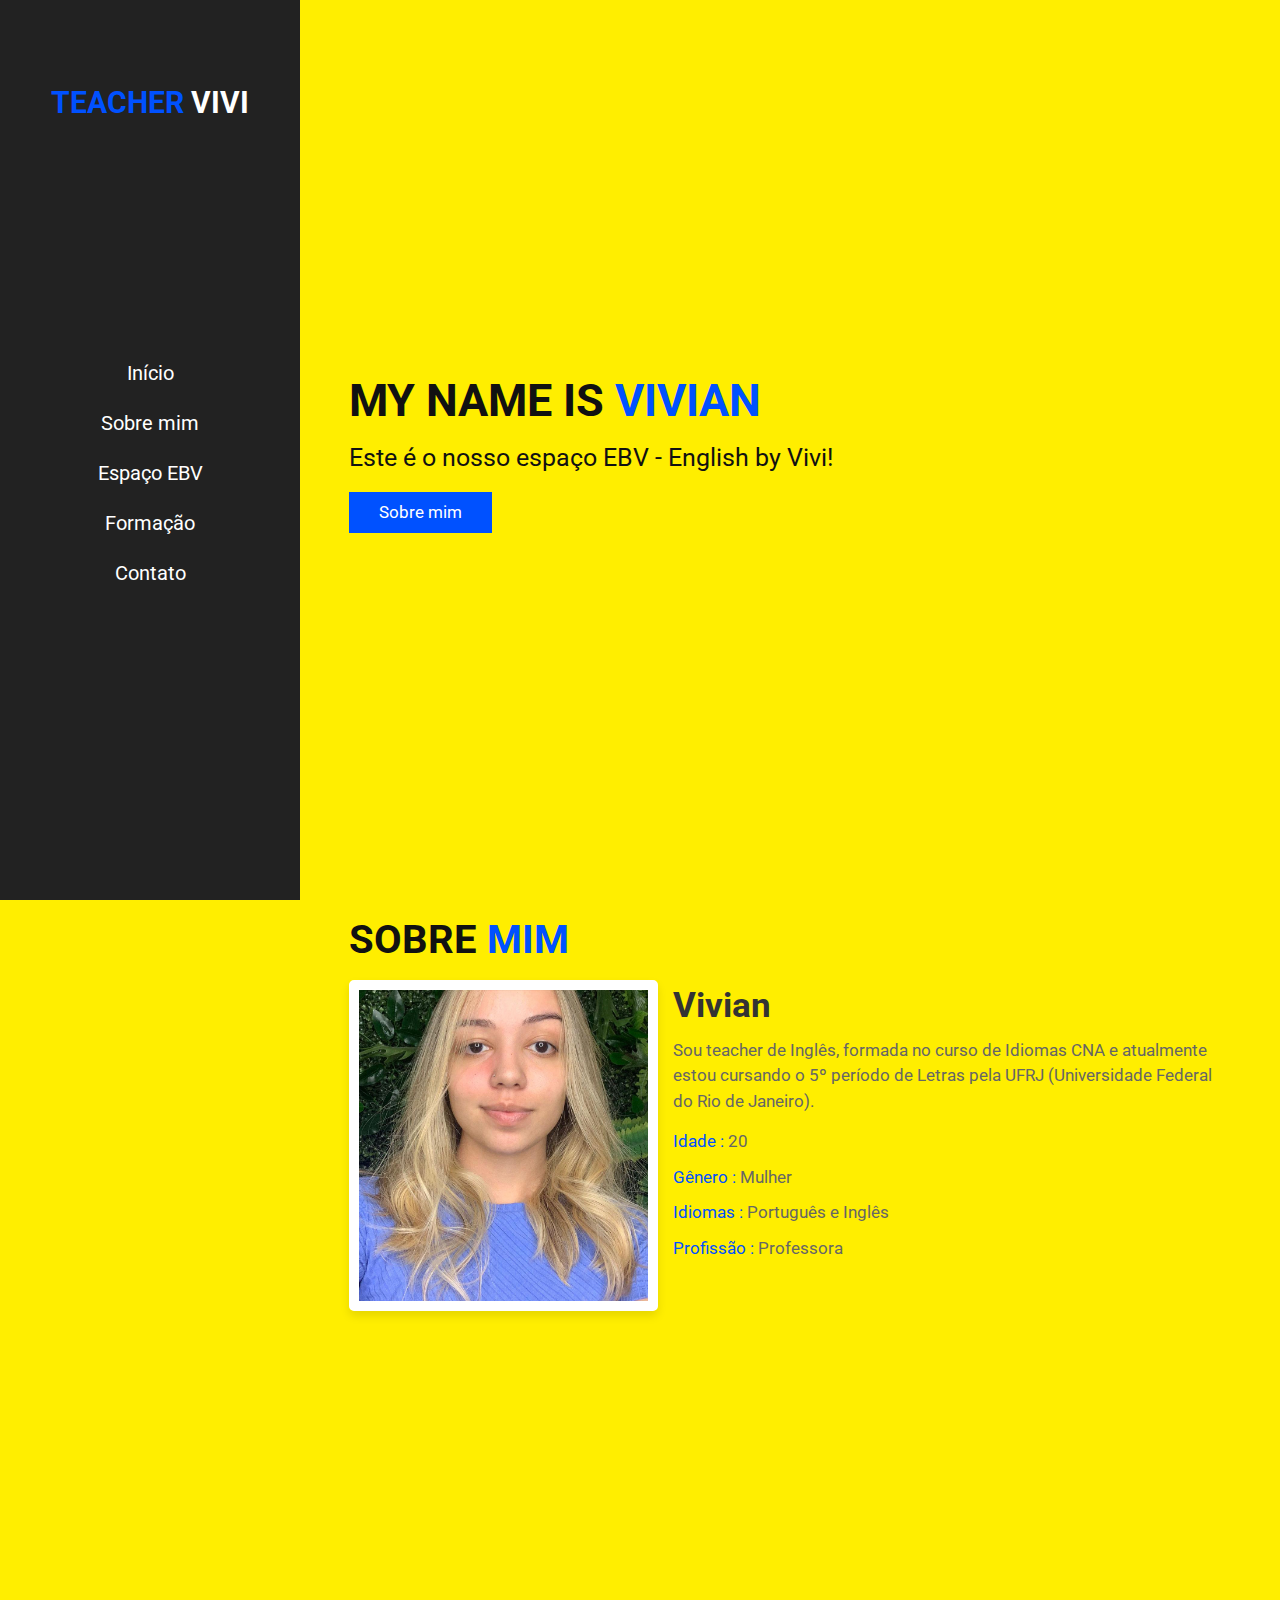
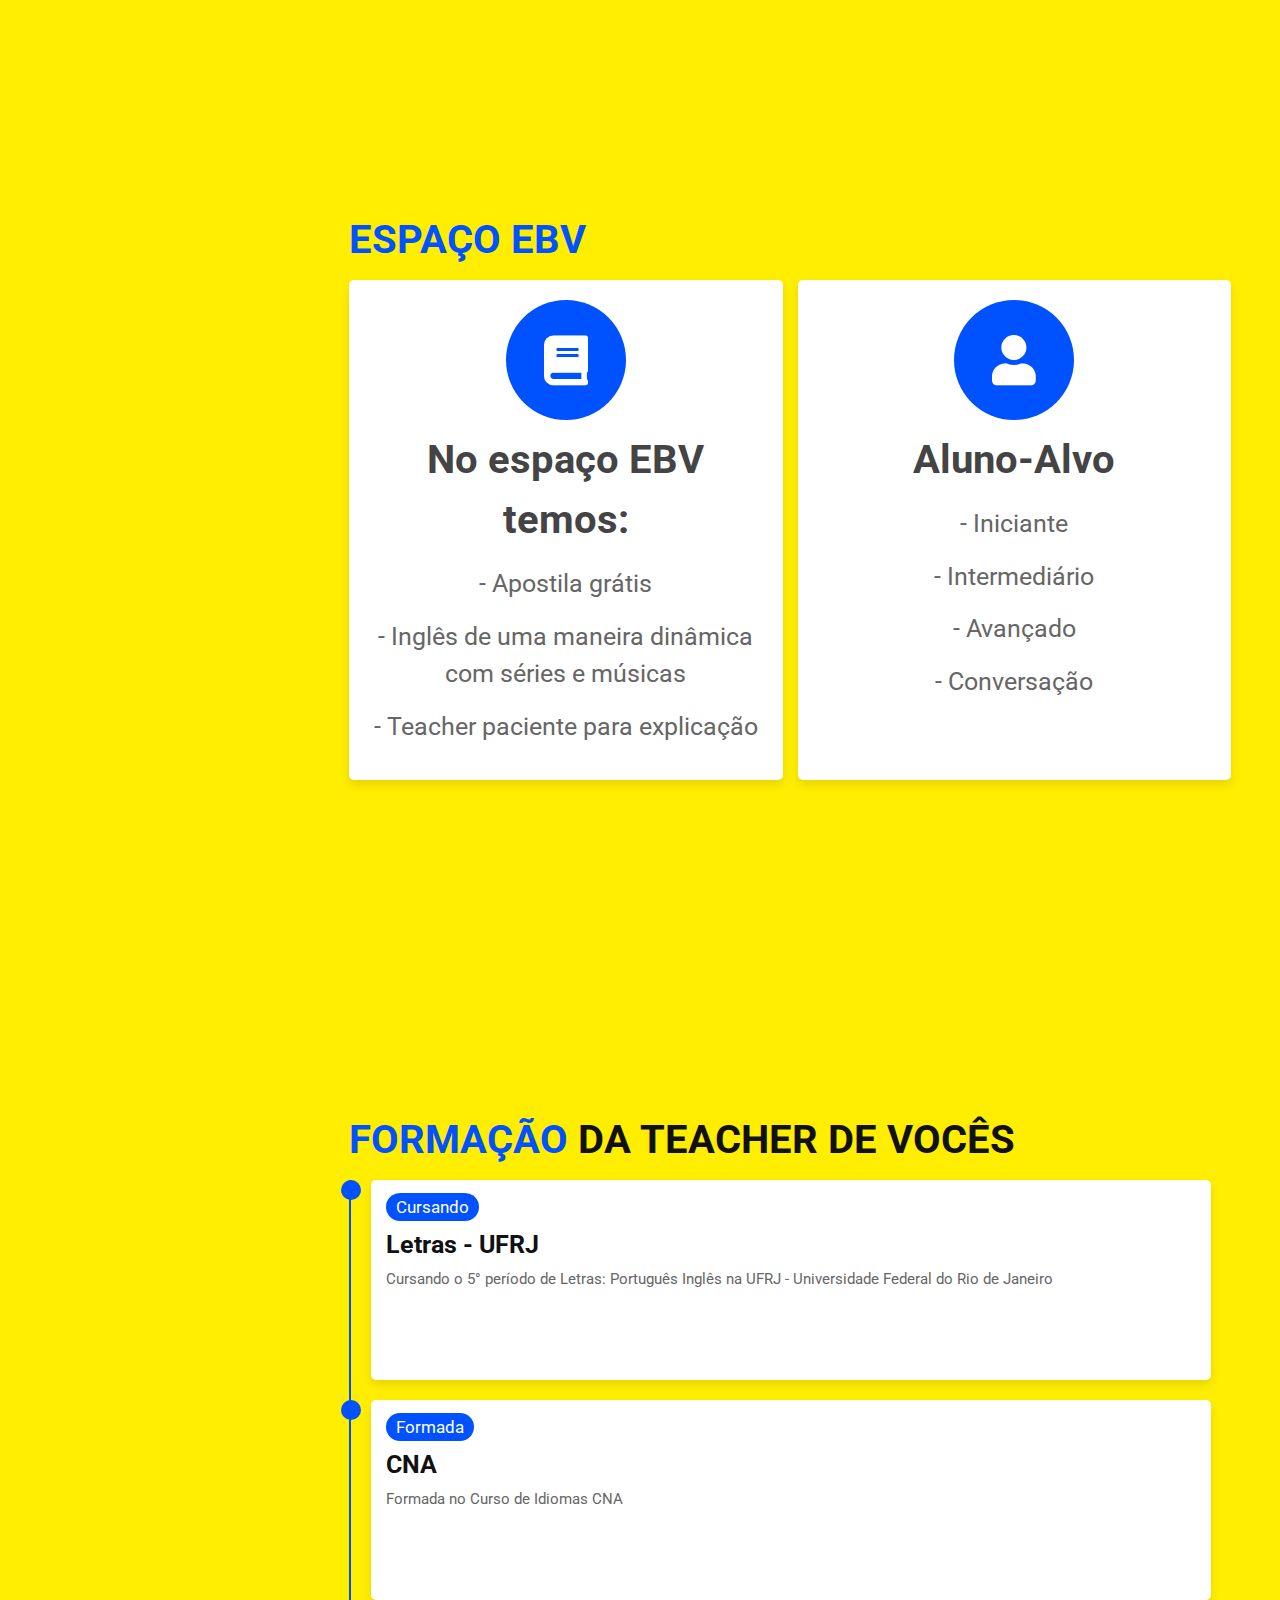
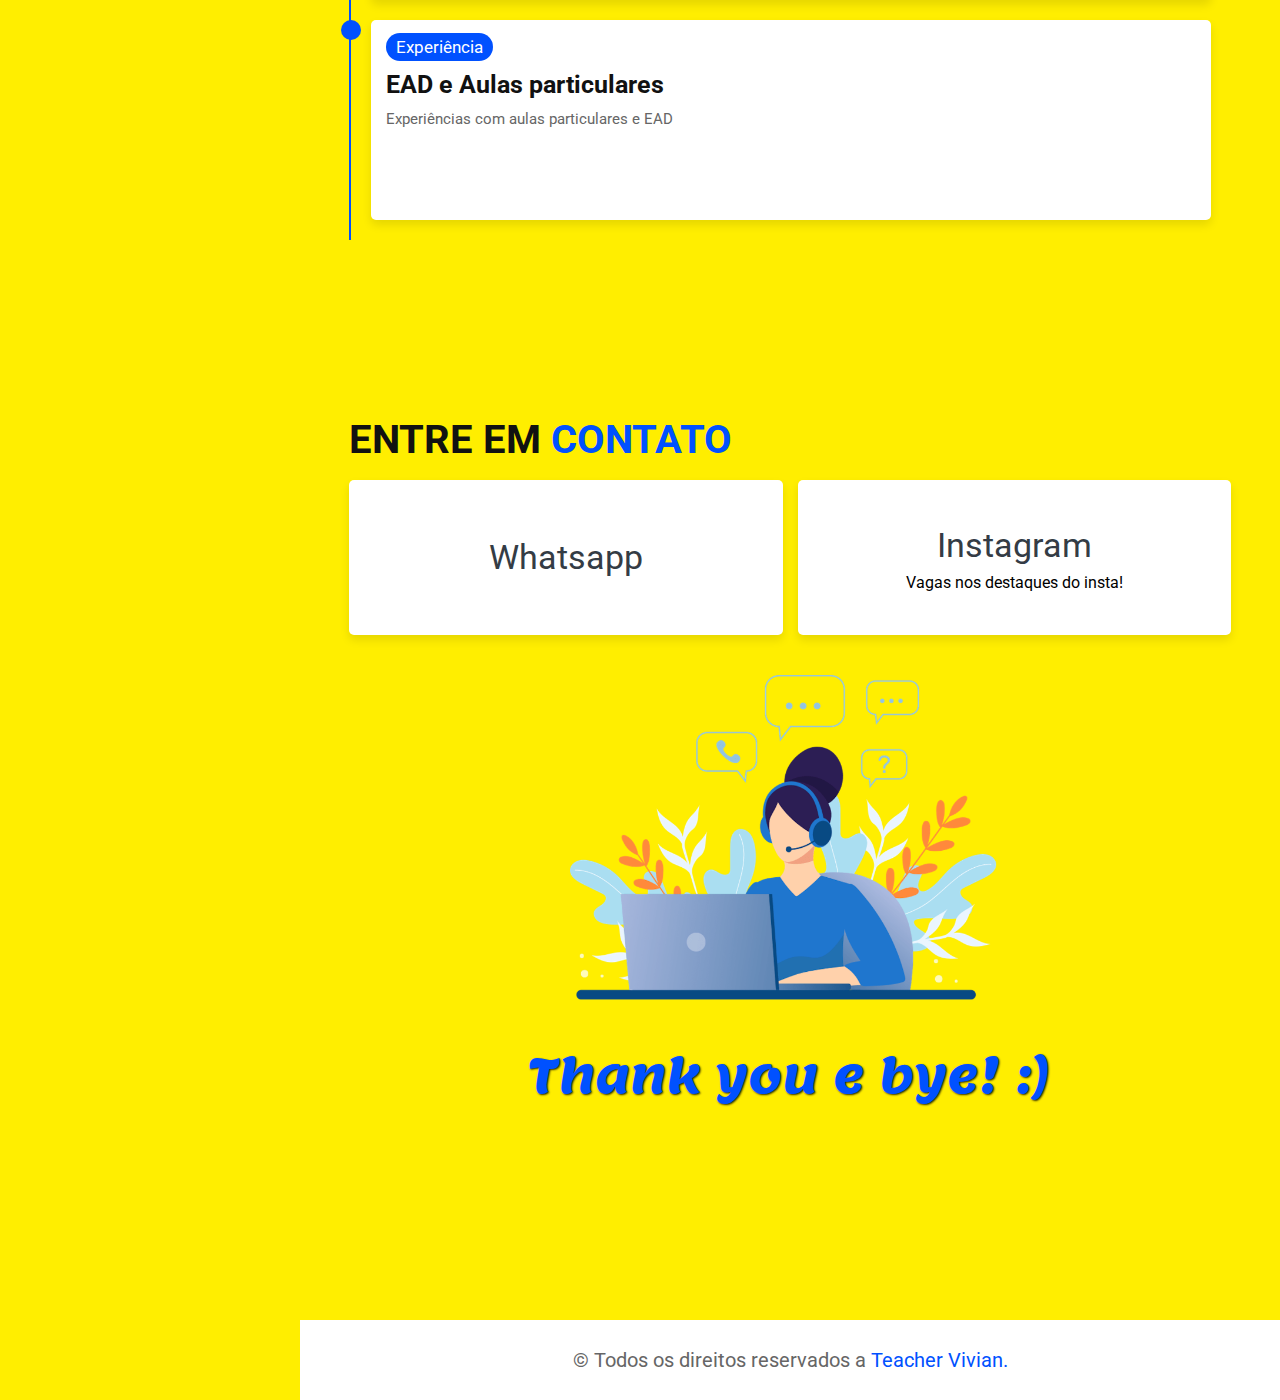
==== commit f83f80cc: "lifetime update" ====
--- a/index.html
+++ b/index.html
@@ -25,8 +25,8 @@
     <nav class="navbar">
         <a href="#home">Início</a>
         <a href="#about">Sobre mim</a>
-        <a href="#service">Metodologia</a>
-        <a href="#experience">Experiência</a>
+        <a href="#service">Espaço EBV</a>
+        <a href="#experience">Formação</a>
         <a href="#contact">Contato</a>
     </nav>
 
@@ -47,10 +47,6 @@
         <p class="info"> Este é o nosso espaço EBV - English by Vivi! </p>
 
         <a href="#about" class="btn">Sobre mim</a>
-    </div>
-
-    <div class="image">
-        <img class="imagem-1" src="images/home-img.png" alt="">
     </div>
 
 </section>
@@ -86,14 +82,14 @@
 
 <section class="service" id="service">
 
-<h1 class="heading"> <span> Metodologia</span></h1>
+<h1 class="heading"> <span> Espaço EBV</span></h1>
 
     <div class="box-container">
 
         <div class="box">
 
             <i class="fas fa-book"></i>
-            <h3> No EBV temos </h3>
+            <h3> No espaço EBV temos: </h3>
             <p> - Apostila grátis </p>
             <p> - Inglês de uma maneira dinâmica com séries e músicas </p>
             <p> - Teacher paciente para explicação </p>
